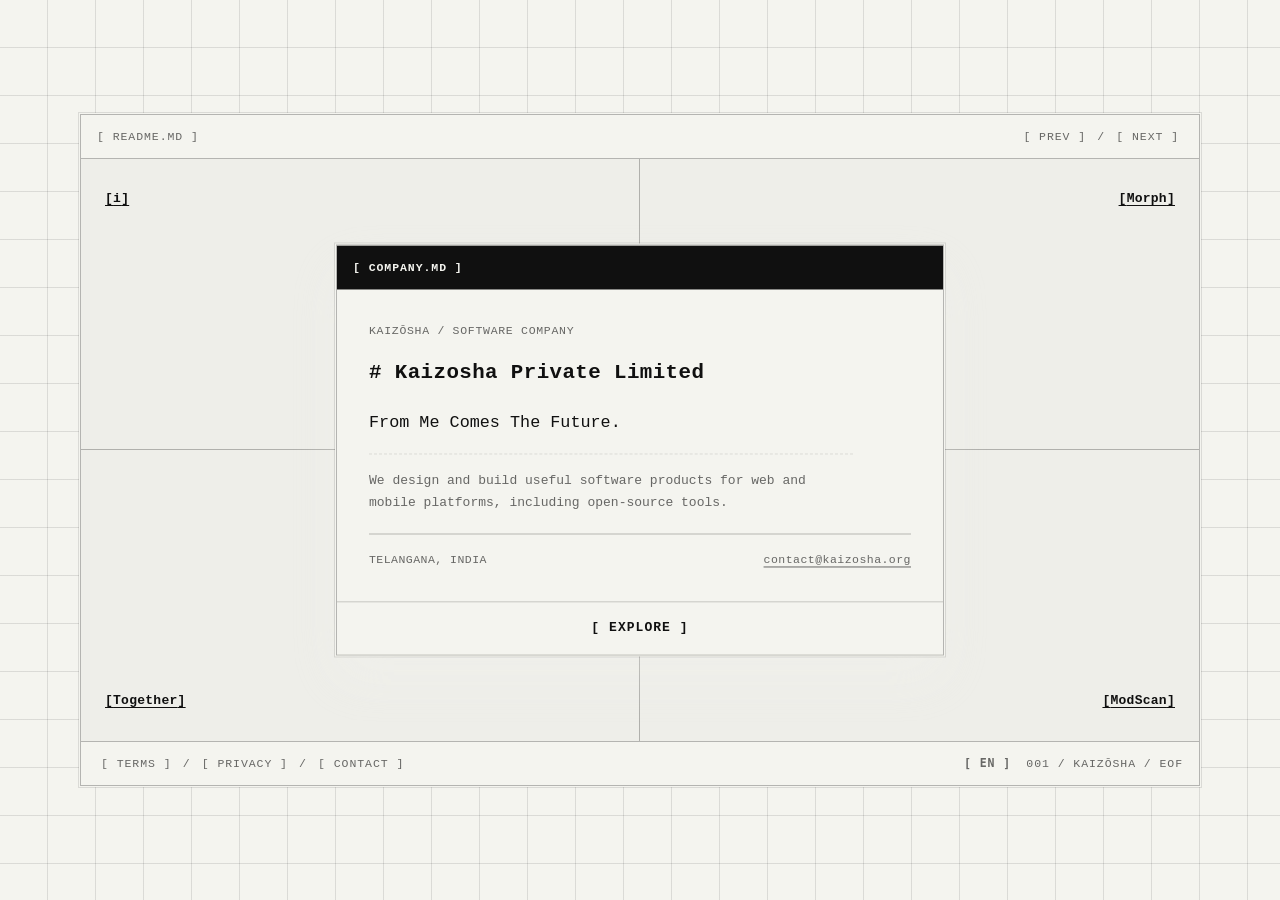
==== index.html @ de1ac14f "Replace language palette with status menu" ====
<!doctype html>
<html lang="en">
  <head>
    <meta charset="utf-8">
    <meta name="viewport" content="width=device-width, initial-scale=1">
    <meta name="color-scheme" content="light dark">
    <meta name="theme-color" content="#101010" media="(prefers-color-scheme: dark)">
    <meta name="theme-color" content="#f4f4ef" media="(prefers-color-scheme: light)">
    <title>Kaizōsha — Software Company</title>
    <meta name="description" content="From Me Comes The Future — Kaizōsha designs and builds useful software products for web and mobile platforms, including open-source tools.">
    <meta name="author" content="Kaizō Konpaku">
    <meta name="creator" content="Kaizō Konpaku">
    <meta name="publisher" content="Kaizōsha">
    <meta name="robots" content="index, follow, max-image-preview:large">
    <meta name="application-name" content="Kaizōsha">
    <link rel="icon" type="image/png" sizes="1024x1024" href="/icon.png?v=20260820-compact-mark">
    <link rel="icon" type="image/svg+xml" sizes="any" href="/icon.svg?v=20260820-live-text-mark">
    <link rel="apple-touch-icon" href="/icon.png?v=20260820-compact-mark">
    <link rel="manifest" href="/site.webmanifest?v=20260820-live-text-icon">
    <link rel="canonical" href="https://kaizosha.org/">
    <meta property="og:title" content="Kaizōsha — Software Company">
    <meta property="og:description" content="From Me Comes The Future — Kaizōsha designs and builds useful software products for web and mobile platforms, including open-source tools.">
    <meta property="og:type" content="website">
    <meta property="og:url" content="https://kaizosha.org/">
    <meta property="og:site_name" content="Kaizōsha">
    <meta property="og:locale" content="en_US">
    <meta property="og:image" content="https://kaizosha.org/assets/media/social/kaizosha-social-card-crafted-2026.png">
    <meta property="og:image:secure_url" content="https://kaizosha.org/assets/media/social/kaizosha-social-card-crafted-2026.png">
    <meta property="og:image:type" content="image/png">
    <meta property="og:image:width" content="1200">
    <meta property="og:image:height" content="630">
    <meta property="og:image:alt" content="Kaizōsha presented inside a framed two-tone markdown canvas">
    <meta name="twitter:card" content="summary_large_image">
    <meta name="twitter:title" content="Kaizōsha — Software Company">
    <meta name="twitter:description" content="From Me Comes The Future — Kaizōsha designs and builds useful software products for web and mobile platforms, including open-source tools.">
    <meta name="twitter:image" content="https://kaizosha.org/assets/media/social/kaizosha-social-card-crafted-2026.png">
    <meta name="twitter:image:alt" content="Kaizōsha presented inside a framed two-tone markdown canvas">
    <meta name="twitter:site" content="@KaizoshaX">
    <link rel="sitemap" type="application/xml" title="Sitemap" href="/sitemap.xml">
    <link rel="author" href="https://kaizosha.org/#creator">
    <link rel="license" href="/terms">
    <script type="application/ld+json">
      {
        "@context": "https://schema.org",
        "@graph": [
          {
            "@type": "Organization",
            "@id": "https://kaizosha.org/#organization",
            "name": "Kaizōsha",
            "legalName": "Kaizosha Private Limited",
            "alternateName": ["改造社", "Kaizosha"],
            "description": "Kaizōsha designs and builds useful software products for web and mobile platforms, including open-source tools.",
            "slogan": "From Me Comes The Future",
            "foundingDate": "2026",
            "url": "https://kaizosha.org/",
            "logo": {
              "@type": "ImageObject",
              "url": "https://kaizosha.org/icon.png",
              "contentUrl": "https://kaizosha.org/icon.png",
              "width": 1024,
              "height": 1024
            },
            "email": "contact@kaizosha.org",
            "address": {
              "@type": "PostalAddress",
              "addressRegion": "Telangana",
              "addressCountry": "IN"
            },
            "contactPoint": [
              {
                "@type": "ContactPoint",
                "contactType": "business",
                "email": "contact@kaizosha.org",
                "availableLanguage": "English"
              },
              {
                "@type": "ContactPoint",
                "contactType": "customer support",
                "email": "support@kaizosha.org",
                "availableLanguage": "English"
              },
              {
                "@type": "ContactPoint",
                "contactType": "privacy",
                "email": "privacy@kaizosha.org",
                "availableLanguage": "English"
              }
            ],
            "sameAs": ["https://github.com/Kaizosha", "https://x.com/KaizoshaX"],
            "founder": { "@id": "https://kaizosha.org/#creator" }
          },
          {
            "@type": "Person",
            "@id": "https://kaizosha.org/#creator",
            "name": "Kaizō Konpaku",
            "alternateName": ["Kon", "Kaizo Konpaku", "KaizoKonpaku"],
            "url": "https://kaizosha.org/#creator",
            "sameAs": ["https://github.com/KaizoKonpaku"],
            "jobTitle": "Software Engineer",
            "worksFor": { "@id": "https://kaizosha.org/#organization" }
          },
          {
            "@type": "WebSite",
            "@id": "https://kaizosha.org/#website",
            "url": "https://kaizosha.org/",
            "name": "Kaizōsha",
            "alternateName": "Kaizosha",
            "publisher": { "@id": "https://kaizosha.org/#organization" },
            "inLanguage": "en"
          },
          {
            "@type": "WebPage",
            "@id": "https://kaizosha.org/#webpage",
            "url": "https://kaizosha.org/",
            "name": "Kaizōsha — Software Company",
            "description": "Kaizōsha designs and builds useful software products for web and mobile platforms, including open-source tools.",
            "dateModified": "2026-08-30",
            "isPartOf": { "@id": "https://kaizosha.org/#website" },
            "about": { "@id": "https://kaizosha.org/#organization" },
            "author": { "@id": "https://kaizosha.org/#creator" },
            "inLanguage": "en"
          }
        ]
      }
    </script>
    <link rel="stylesheet" href="/assets/styles/brand.css?v=20260828-language-catalog-43">
    <link rel="stylesheet" href="/assets/styles/markdown.css?v=20260921-status-language-1">
    <link rel="stylesheet" href="/assets/styles/site-language.css?v=20260921-status-menu-1">
    <script src="/assets/scripts/site-language.js?v=20260921-status-menu-1" defer></script>
    <link rel="stylesheet" href="/assets/styles/story-entry.css?v=20260831-reader-2">
    <script src="/assets/scripts/site-motion.js?v=20260818-dynamic-grid" defer></script>
    <script src="/assets/scripts/brand-language-intro.js?v=20260831-india-japan-25" defer></script>
    <script src="/assets/scripts/home-products.js?v=20260831-story-handoff-2" defer></script>
  </head>
  <body data-page-family="directory" data-page="home">
    <a class="skip-link" href="#main-content">Skip to content</a>
    <main class="home-main" id="main-content" data-file="README.md" tabindex="-1" aria-labelledby="site-title">
      <h1 class="u-screen-reader" id="site-title">Kaizōsha — Software Company</h1>

      <dialog
        id="home-intro"
        class="home-intro"
        data-home-intro
        aria-labelledby="home-intro-title"
        aria-describedby="home-intro-description"
        open
      >
        <div class="home-intro__file" aria-hidden="true">[ COMPANY.md ]</div>
        <div class="home-intro__body">
          <p class="home-intro__brand">Kaizōsha / Software Company</p>
          <h2 id="home-intro-title" data-home-intro-title tabindex="-1">Kaizosha Private Limited</h2>
          <div class="home-intro__description" id="home-intro-description">
            <p class="home-intro__lead">
              From Me Comes The Future.
            </p>
            <p class="home-intro__focus">
              We design and build useful software products for web and mobile
              platforms, including open-source tools.
            </p>
          </div>
          <div class="home-intro__meta">
            <span>Telangana, India</span>
            <a class="home-intro__email" href="mailto:contact@kaizosha.org">contact@kaizosha.org</a>
          </div>
        </div>
        <form method="dialog" class="home-intro__actions">
          <button type="submit" value="explore" data-home-intro-close>[ EXPLORE ]</button>
        </form>
      </dialog>

      <header class="home-toolbar">
        <span aria-hidden="true">[ README.md ]</span>
        <nav class="home-pagination" aria-label="Product arrangements" data-product-controls hidden>
          <button type="button" data-products-previous aria-label="Show previous product arrangement">[ PREV ]</button>
          <span aria-hidden="true">/</span>
          <button type="button" data-products-next aria-label="Show next product arrangement">[ NEXT ]</button>
        </nav>
      </header>

      <header class="home-toolbar story-handoff-chrome">
        <span class="home-toolbar__file">[ i / README.md ]</span>
        <nav class="story-entry-return" aria-label="Story navigation"><a href="https://i.kaizosha.org/characters">[ CAST ]</a><a href="https://kaizosha.org/">[ ← KAIZŌSHA ]</a></nav>
      </header>

      <div
        class="home-products"
        data-products
        role="list"
        aria-label="Products and stories"
      >
        <div class="product-cell" data-product-slot="top-left" role="listitem">
          <div class="product-cell__content">
            <h2 class="product-cell__heading">
              <a class="product-cell__name" href="https://together.kaizosha.org" target="_blank" rel="noopener noreferrer" aria-label="View Together website (opens in a new tab)" aria-controls="product-detail-1" aria-expanded="false">Together</a>
            </h2>
            <div class="product-cell__detail" id="product-detail-1" hidden>
              <p class="product-cell__eyebrow" aria-hidden="true">product / 01</p>
              <p class="product-cell__description">A Kaizōsha software product currently being prepared for public release.</p>
              <p class="product-cell__meta">Software product / In development</p>
              <div class="product-cell__actions">
                <button type="button" data-product-close aria-label="Close Together details">[ CLOSE ]</button>
                <a class="product-cell__explore" href="https://together.kaizosha.org" target="_blank" rel="noopener noreferrer" aria-label="Explore Together website (opens in a new tab)">[ EXPLORE ↗ ]</a>
              </div>
              <p class="product-cell__scroll-cue" data-product-scroll-cue aria-hidden="true" hidden></p>
            </div>
          </div>
        </div>
        <div class="product-cell" data-product-slot="top-right" role="listitem">
          <div class="product-cell__content">
            <h2 class="product-cell__heading">
              <a class="product-cell__name" href="https://sekai.kaizosha.org" target="_blank" rel="noopener noreferrer" aria-label="View Sekai website (opens in a new tab)" aria-controls="product-detail-2" aria-expanded="false">Sekai</a>
            </h2>
            <div class="product-cell__detail" id="product-detail-2" hidden>
              <p class="product-cell__eyebrow" aria-hidden="true">product / 02</p>
              <p class="product-cell__description">An offline-first native globe package for SwiftUI, rendered with Metal and built for every Apple platform.</p>
              <p class="product-cell__meta">SwiftUI package / Swift + Metal</p>
              <div class="product-cell__actions">
                <button type="button" data-product-close aria-label="Close Sekai details">[ CLOSE ]</button>
                <a class="product-cell__explore" href="https://sekai.kaizosha.org" target="_blank" rel="noopener noreferrer" aria-label="Explore Sekai website (opens in a new tab)">[ EXPLORE ↗ ]</a>
              </div>
              <p class="product-cell__scroll-cue" data-product-scroll-cue aria-hidden="true" hidden></p>
            </div>
          </div>
        </div>
        <div class="product-cell" data-product-slot="bottom-left" role="listitem">
          <div class="product-cell__content">
            <h2 class="product-cell__heading">
              <a class="product-cell__name" href="https://hush.kaizosha.org" target="_blank" rel="noopener noreferrer" aria-label="View Hush website (opens in a new tab)" aria-controls="product-detail-3" aria-expanded="false">Hush</a>
            </h2>
            <div class="product-cell__detail" id="product-detail-3" hidden>
              <p class="product-cell__eyebrow" aria-hidden="true">product / 03</p>
              <p class="product-cell__description">A native macOS assistant for live audio, text, screen capture, and the context you choose to keep.</p>
              <p class="product-cell__meta">macOS application / Swift + SwiftUI / In active development</p>
              <div class="product-cell__actions">
                <button type="button" data-product-close aria-label="Close Hush details">[ CLOSE ]</button>
                <a class="product-cell__explore" href="https://hush.kaizosha.org" target="_blank" rel="noopener noreferrer" aria-label="Explore Hush website (opens in a new tab)">[ EXPLORE ↗ ]</a>
              </div>
              <p class="product-cell__scroll-cue" data-product-scroll-cue aria-hidden="true" hidden></p>
            </div>
          </div>
        </div>
        <div class="product-cell" data-product-slot="bottom-right" data-product-kind="story" data-product-sequence="06" data-product-featured role="listitem">
          <div class="product-cell__content">
            <h2 class="product-cell__heading">
              <a class="product-cell__name" href="https://i.kaizosha.org" target="_blank" rel="noopener noreferrer" aria-label="View i story website (opens in a new tab)" aria-controls="product-detail-4" aria-expanded="false">i</a>
            </h2>
            <div class="product-cell__detail" id="product-detail-4" hidden>
              <p class="product-cell__eyebrow" aria-hidden="true">story / 06</p>
              <p class="product-cell__description">A life before language. A scroll-driven 3D manhwa by Kaizō Konpaku: one enclosed world, a girl growing up, and her father's silence.</p>
              <p class="product-cell__meta">Story / Interactive art / In development</p>
              <div class="product-cell__actions">
                <button type="button" data-product-close aria-label="Close i details">[ CLOSE ]</button>
                <a class="product-cell__explore" href="https://i.kaizosha.org" target="_blank" rel="noopener noreferrer" aria-label="Explore i story website (opens in a new tab)">[ EXPLORE ↗ ]</a>
              </div>
              <p class="product-cell__scroll-cue" data-product-scroll-cue aria-hidden="true" hidden></p>
            </div>
          </div>
        </div>
      </div>
      <template data-product-catalog>
        <span
          data-product-catalog-item
          data-product-name="Morph"
          data-product-sequence="05"
          data-product-url="https://morph.kaizosha.org"
          data-product-description="An iPhone- and iPad-first Safari extension for previewable, reversible edits to the webpage you have open."
          data-product-meta="Safari extension / Swift + SwiftUI / In development"
        ></span>
        <span
          data-product-catalog-item
          data-product-name="ModScan"
          data-product-sequence="04"
          data-product-url="https://modscan.kaizosha.org"
          data-product-description="A keyboard-first terminal interface for finding node_modules, comparing their size and age, and reclaiming disk space."
          data-product-meta="Node.js CLI / JavaScript + Blessed / Available"
        ></span>
      </template>
      <p class="u-screen-reader" role="status" aria-live="polite" aria-atomic="true" data-products-status></p>

      <button
        class="home-logo"
        type="button"
        data-home-intro-open
        aria-label="Open company information"
        aria-controls="home-intro"
        aria-expanded="true"
        aria-haspopup="dialog"
      >
        <span class="brand-lockup" aria-hidden="true">
          <span class="brand-lockup__mark">
            <span class="brand-lockup__unit"><span class="brand-lockup__bar"></span><span class="brand-lockup__glyph">改</span></span>
            <span class="brand-lockup__unit"><span class="brand-lockup__bar"></span><span class="brand-lockup__glyph">造</span></span>
            <span class="brand-lockup__unit"><span class="brand-lockup__bar"></span><span class="brand-lockup__glyph">社</span></span>
          </span>
        </span>
      </button>

      <footer class="home-statusbar">
        <nav class="home-legal" aria-label="Company pages">
          <a href="/terms" aria-label="Terms">
            <span class="home-legal__full">[ TERMS ]</span>
            <span class="home-legal__compact" aria-hidden="true">[ T ]</span>
          </a>
          <span aria-hidden="true">/</span>
          <a href="/privacy" aria-label="Privacy">
            <span class="home-legal__full">[ PRIVACY ]</span>
            <span class="home-legal__compact" aria-hidden="true">[ P ]</span>
          </a>
          <span aria-hidden="true">/</span>
          <a href="/contact" aria-label="Contact">
            <span class="home-legal__full">[ CONTACT ]</span>
            <span class="home-legal__compact" aria-hidden="true">[ C ]</span>
          </a>
        </nav>
        <span class="home-statusbar__end">
          <span data-language-slot></span>
          <span aria-hidden="true">001 / KAIZŌSHA / EOF</span>
        </span>
      </footer>
      <footer class="home-statusbar story-handoff-chrome">
        <nav class="home-legal" aria-label="Story information"><a href="https://i.kaizosha.org/rights" aria-label="Rights and credits">[ R ]</a><span aria-hidden="true">/</span><a href="https://i.kaizosha.org/privacy" aria-label="Privacy">[ P ]</a><span aria-hidden="true">/</span><a href="https://kaizosha.org/contact" aria-label="Contact">[ C ]</a></nav>
        <span class="home-statusbar__product">006 / i / STORY</span>
      </footer>
    </main>
  </body>
</html>
---- assets/styles/brand.css ----
.brand-lockup {
  display: inline-flex;
  color: currentColor;
  text-decoration: none;
}

.brand-lockup__mark {
  display: flex;
  align-items: flex-start;
  gap: 15px;
  color: currentColor;
}

.brand-lockup__unit {
  display: flex;
  width: 30px;
  flex-direction: column;
  align-items: center;
}

.brand-lockup__bar {
  width: 30px;
  height: 90px;
  background: currentColor;
}

.brand-lockup__glyph {
  margin-top: 5px;
  min-height: 24px;
  color: currentColor;
  font-size: 24px;
  font-weight: 600;
  line-height: 1;
  text-align: center;
  unicode-bidi: isolate;
  white-space: nowrap;
}

.brand-lockup__glyph[data-brand-token-width="wide"] {
  font-size: 17px;
  letter-spacing: -0.04em;
}

.brand-lockup__glyph[data-brand-token-width="extra-wide"] {
  font-size: 14px;
  letter-spacing: -0.06em;
}

.brand-lockup__glyph[data-brand-token-width="ultra-wide"] {
  font-size: 10px;
  letter-spacing: -0.08em;
}

@media (max-width: 640px) {
  .brand-lockup__mark {
    gap: 10px;
  }

  .brand-lockup__bar {
    width: 20px;
    height: 60px;
  }

  .brand-lockup__unit {
    width: 20px;
  }

  .brand-lockup__glyph {
    margin-top: 4px;
    min-height: 16px;
    font-size: 16px;
  }

  .brand-lockup__glyph[data-brand-token-width="wide"] {
    font-size: 11px;
  }

  .brand-lockup__glyph[data-brand-token-width="extra-wide"] {
    font-size: 9px;
  }

  .brand-lockup__glyph[data-brand-token-width="ultra-wide"] {
    font-size: 6.5px;
  }
}
---- assets/styles/markdown.css ----
@property --grid-auto-x {
  syntax: "<length>";
  inherits: true;
  initial-value: 0px;
}

@property --grid-auto-y {
  syntax: "<length>";
  inherits: true;
  initial-value: 0px;
}

:root {
  color-scheme: light dark;
  --surface-rgb: 16, 16, 16;
  --ink-rgb: 244, 244, 239;
  --surface: rgb(var(--surface-rgb));
  --ink: rgb(var(--ink-rgb));
  --ink-muted: rgba(var(--ink-rgb), 0.62);
  --line: rgba(var(--ink-rgb), 0.28);
  --line-soft: rgba(var(--ink-rgb), 0.11);
  --panel: rgba(var(--ink-rgb), 0.025);
  --grid-auto-x: 0px;
  --grid-auto-y: 0px;
  --grid-shift-x: 0px;
  --grid-shift-y: 0px;
  --measure: 96ch;
  --shell: 76rem;
  --edge: clamp(0.75rem, 2vw, 1.5rem);
  --directory-edge: var(--edge);
  --pad: clamp(1rem, 2.5vw, 1.5rem);
  --speed: 180ms;
  --home-bar-height: 2.75rem;
  --product-motion: 560ms cubic-bezier(0.16, 1, 0.3, 1);
  --document-file-bar-height: 2.75rem;
  --document-file-bar-offset: 0px;
  --document-nav-height: 3rem;
  --section-bar-height: 3.25rem;
  --document-sticky-top: 0px;
  font-synthesis: none;
}

@media (prefers-color-scheme: light) {
  :root {
    --surface-rgb: 244, 244, 239;
    --ink-rgb: 16, 16, 16;
  }
}

* {
  box-sizing: border-box;
}

html {
  background: var(--surface);
  scroll-behavior: smooth;
  scrollbar-color: var(--line) var(--surface);
  -webkit-text-size-adjust: 100%;
  text-size-adjust: 100%;
}

body {
  min-height: 100vh;
  margin: 0;
  overflow-x: hidden;
  background-color: var(--surface);
  background-image:
    linear-gradient(var(--line-soft) 1px, transparent 1px),
    linear-gradient(90deg, var(--line-soft) 1px, transparent 1px);
  background-position:
    calc(-1px + var(--grid-auto-x) + var(--grid-shift-x))
    calc(-1px + var(--grid-auto-y) + var(--grid-shift-y));
  background-size: 48px 48px;
  animation: grid-drift 18s cubic-bezier(0.45, 0, 0.55, 1) infinite;
  color: var(--ink);
  font-family: ui-monospace, SFMono-Regular, Menlo, Monaco, Consolas,
    "Liberation Mono", "Courier New", monospace;
  font-size: 13px;
  font-weight: 400;
  line-height: 1.65;
  -webkit-font-smoothing: antialiased;
  text-rendering: optimizeLegibility;
}

a {
  color: inherit;
}

::selection {
  background: var(--ink);
  color: var(--surface);
}

.u-screen-reader {
  position: absolute;
  width: 1px;
  height: 1px;
  padding: 0;
  margin: -1px;
  overflow: hidden;
  clip: rect(0 0 0 0);
  clip-path: inset(50%);
  white-space: nowrap;
  border: 0;
}

.skip-link {
  position: fixed;
  z-index: 20;
  top: 0.75rem;
  left: 0.75rem;
  padding: 0.55rem 0.75rem;
  border: 1px solid var(--surface);
  outline: 1px solid var(--ink);
  background: var(--ink);
  color: var(--surface);
  text-decoration: none;
  transform: translateY(-220%);
  transition: transform var(--speed) ease;
}

.skip-link:focus {
  transform: translateY(0);
}

:where(a, button):focus-visible {
  outline: 2px solid currentColor;
  outline-offset: 0.25rem;
}

/* Homepage: a centered mark over four expandable product cells. */
body[data-page-family="directory"] {
  display: grid;
  min-height: 100vh;
  min-height: 100svh;
  padding: var(--directory-edge);
  place-items: center;
  overflow: hidden;
}

.product-page-booting body[data-page-family="directory"] {
  visibility: hidden;
}

.home-main {
  --home-frame-width: min(94vw, 70rem);
  --home-frame-height: min(76svh, 42rem);
  position: relative;
  display: grid;
  width: var(--handoff-frame-width, var(--home-frame-width));
  height: var(--handoff-frame-height, var(--home-frame-height));
  min-height: min(24rem, calc(100vh - 3rem));
  min-height: min(24rem, calc(100svh - 3rem));
  border: 1px solid var(--line);
  background-color: var(--surface);
  box-shadow:
    0 0 0 1px var(--surface),
    0 0 0 2px var(--line-soft);
  isolation: isolate;
  place-items: center;
  animation: frame-in 420ms cubic-bezier(0.22, 1, 0.36, 1) both;
}

.home-main.is-handoff-preview {
  will-change: width, height;
}

.home-main.is-handoff-preview.is-wheel-handoff {
  transition:
    width 90ms linear,
    height 90ms linear;
}

.home-main.is-handoff-resetting {
  transition:
    width 180ms cubic-bezier(0.22, 1, 0.36, 1),
    height 180ms cubic-bezier(0.22, 1, 0.36, 1);
}

.home-main.is-navigating-product {
  pointer-events: none;
  animation: none;
}

.home-intro {
  position: absolute;
  z-index: 4;
  top: 50%;
  left: 50%;
  width: min(calc(100% - 3rem), 38rem);
  max-width: none;
  max-height: calc(100% - 7rem);
  padding: 0;
  margin: 0;
  overflow: auto;
  border: 1px solid var(--line);
  background: var(--surface);
  box-shadow:
    0 0 0 1px var(--surface),
    0 0 0 2px var(--line-soft),
    0 1.5rem 3rem rgba(var(--surface-rgb), 0.28);
  color: var(--ink);
  transform: translate(-50%, -50%);
  animation: intro-in 420ms 100ms cubic-bezier(0.22, 1, 0.36, 1) both;
}

.home-intro::backdrop {
  background: transparent;
}

.home-intro:not([open]) {
  display: none;
}

.home-intro.is-closing {
  pointer-events: none;
  animation: intro-out var(--speed) ease both;
}

.home-intro__file {
  display: flex;
  min-height: 2.75rem;
  align-items: center;
  padding: 0 1rem;
  background: var(--ink);
  color: var(--surface);
  font-size: 0.72rem;
  font-weight: 700;
  letter-spacing: 0.08em;
  text-transform: uppercase;
}

.home-intro__body {
  padding: clamp(1.25rem, 3vw, 2rem);
}

.home-intro__brand {
  margin: 0 0 1rem;
  color: var(--ink-muted);
  font-size: 0.72rem;
  letter-spacing: 0.06em;
  text-transform: uppercase;
}

.home-intro h2 {
  margin: 0;
  font: inherit;
  font-size: clamp(1rem, 2vw, 1.3rem);
  font-weight: 700;
  letter-spacing: 0.02em;
}

.home-intro h2::before {
  content: "# ";
}

.home-intro [data-home-intro-title]:focus {
  outline: none;
}

.home-intro__description {
  max-width: 62ch;
  margin-top: 1.25rem;
}

.home-intro__lead {
  margin: 0;
  font-size: clamp(0.9rem, 1.5vw, 1.05rem);
  line-height: 1.6;
}

.home-intro__focus {
  margin: 1rem 0 0;
  padding-top: 1rem;
  border-top: 1px dashed var(--line-soft);
  color: var(--ink-muted);
}

.home-intro__meta {
  display: grid;
  align-items: center;
  padding-top: 1rem;
  margin-top: 1.25rem;
  border-top: 1px solid var(--line);
  color: var(--ink-muted);
  font-size: 0.72rem;
  gap: 0.75rem;
  grid-template-columns: minmax(0, 1fr) auto;
  letter-spacing: 0.04em;
  text-transform: uppercase;
}

.home-intro__email {
  display: block;
  color: var(--ink-muted);
  overflow-wrap: anywhere;
  text-transform: none;
  text-underline-offset: 0.2rem;
}

.home-intro__actions {
  display: grid;
  border-top: 1px solid var(--line);
}

.home-intro__actions button {
  min-height: 3.25rem;
  padding: 0.75rem 1rem;
  border: 0;
  background: var(--surface);
  color: var(--ink);
  cursor: pointer;
  font: inherit;
  font-weight: 700;
  letter-spacing: 0.08em;
  text-transform: uppercase;
  transition:
    background-color var(--speed) ease,
    color var(--speed) ease;
}

.home-intro__actions button:focus-visible {
  outline: 2px solid currentColor;
  outline-offset: -0.35rem;
}

.home-intro__actions button:active {
  background: var(--ink);
  color: var(--surface);
  outline-color: var(--ink);
}

.home-toolbar,
.home-statusbar {
  position: absolute;
  z-index: 2;
  right: 0;
  left: 0;
  display: flex;
  height: var(--home-bar-height);
  align-items: center;
  padding: 0 1rem;
  background: var(--surface);
  color: var(--ink-muted);
  font-size: 0.72rem;
  letter-spacing: 0.08em;
  text-transform: uppercase;
}

.home-toolbar {
  top: 0;
  justify-content: space-between;
  border-bottom: 1px solid var(--line);
}

.home-statusbar {
  bottom: 0;
  justify-content: space-between;
  border-top: 1px solid var(--line);
}

.home-toolbar__file,
.home-statusbar__product {
  display: block;
  min-width: 0;
  overflow: hidden;
  text-overflow: ellipsis;
  white-space: nowrap;
}

.home-statusbar__end {
  display: inline-flex;
  min-width: 0;
  align-items: center;
  gap: 0.6rem;
  white-space: nowrap;
}

.home-pagination,
.home-legal {
  display: flex;
  flex: 0 0 auto;
  align-items: center;
  gap: 0.45rem;
  white-space: nowrap;
}

.home-legal__compact {
  display: none;
}

.home-pagination[hidden] {
  display: none;
}

.home-pagination button,
.home-statusbar a {
  display: inline-flex;
  min-height: 2rem;
  align-items: center;
  justify-content: center;
  margin: 0;
  padding: 0.2rem 0.25rem;
  border: 0;
  background: transparent;
  color: inherit;
  font: inherit;
  letter-spacing: inherit;
  text-decoration: none;
  text-transform: inherit;
  transition:
    background-color var(--speed) ease,
    color var(--speed) ease;
}

.home-pagination button {
  cursor: pointer;
}

.home-pagination button:hover,
.home-pagination button:focus-visible,
.home-pagination button:active,
.home-statusbar a:hover,
.home-statusbar a:focus-visible,
.home-statusbar a:active {
  background: var(--ink);
  color: var(--surface);
  outline-color: var(--ink);
}

.home-products {
  position: absolute;
  z-index: 0;
  inset: var(--home-bar-height) 0;
  display: grid;
  grid-template-columns: 50% 50%;
  grid-template-rows: 50% 50%;
  overflow: hidden;
  will-change: grid-template-columns, grid-template-rows;
  transition:
    grid-template-columns var(--product-motion),
    grid-template-rows var(--product-motion);
}

.home-main[data-active-slot="top-left"] .home-products,
.home-main[data-active-slot="bottom-left"] .home-products {
  grid-template-columns: 100% 0%;
}

.home-main[data-active-slot="top-right"] .home-products,
.home-main[data-active-slot="bottom-right"] .home-products {
  grid-template-columns: 0% 100%;
}

.home-main[data-active-slot="top-left"] .home-products,
.home-main[data-active-slot="top-right"] .home-products {
  grid-template-rows: 100% 0%;
}

.home-main[data-active-slot="bottom-left"] .home-products,
.home-main[data-active-slot="bottom-right"] .home-products {
  grid-template-rows: 0% 100%;
}

.product-cell {
  position: relative;
  min-width: 0;
  min-height: 0;
  overflow: hidden;
  background: var(--panel);
  color: var(--ink-muted);
  transition:
    border-color 240ms ease,
    background-color var(--product-motion),
    color var(--product-motion);
}

.product-cell[data-product-slot="top-left"] {
  grid-column: 1;
  grid-row: 1;
  border-right: 1px solid var(--line);
  border-bottom: 1px solid var(--line);
}

.product-cell[data-product-slot="top-right"] {
  grid-column: 2;
  grid-row: 1;
  border-bottom: 1px solid var(--line);
}

.product-cell[data-product-slot="bottom-left"] {
  grid-column: 1;
  grid-row: 2;
  border-right: 1px solid var(--line);
}

.product-cell[data-product-slot="bottom-right"] {
  grid-column: 2;
  grid-row: 2;
}

.product-cell__content {
  position: absolute;
  inset: 0;
  display: flex;
  min-width: 0;
  min-height: 0;
  flex-direction: column;
  align-items: flex-start;
  justify-content: flex-start;
  padding: clamp(1rem, 2.5vw, 1.5rem);
  transition: opacity 180ms ease;
}

.product-cell[data-product-slot="top-right"] .product-cell__content,
.product-cell[data-product-slot="bottom-right"] .product-cell__content {
  align-items: flex-end;
  text-align: right;
}

.product-cell[data-product-slot="bottom-left"] .product-cell__content,
.product-cell[data-product-slot="bottom-right"] .product-cell__content {
  justify-content: flex-end;
}

.product-cell__heading {
  max-width: calc(50% - 1rem);
  margin: 0;
  font: inherit;
}

.product-cell__name {
  display: inline-flex;
  min-height: 2rem;
  align-items: center;
  overflow-wrap: anywhere;
  color: var(--ink);
  font-weight: 600;
  letter-spacing: 0.02em;
  text-decoration-thickness: 1px;
  text-underline-offset: 0.25em;
  transition:
    background-color var(--speed) ease,
    color var(--speed) ease;
}

.product-cell__name::before {
  content: "[ ";
}

.product-cell__name::after {
  content: " ]";
}

.product-cell__name:hover,
.product-cell__name:focus-visible,
.product-cell__name:active {
  background: var(--ink);
  color: var(--surface);
  outline-color: var(--ink);
  text-decoration: none;
}

.product-cell__detail {
  width: min(72%, 52rem);
  max-width: none;
  margin-top: 1rem;
  opacity: 0;
  text-align: left;
  transform: translateY(0.75rem);
  transition:
    opacity 280ms 160ms ease,
    transform var(--product-motion);
}

.product-cell__detail[hidden] {
  display: none;
}

.product-cell__eyebrow,
.product-cell__description,
.product-cell__meta {
  margin: 0;
}

.product-cell__eyebrow {
  padding-bottom: 0.75rem;
  color: var(--ink-muted);
  font-size: 0.68rem;
  letter-spacing: 0.08em;
  text-transform: uppercase;
}

.product-cell__description {
  padding-block: 1rem;
  border-block: 1px solid var(--line);
  color: var(--ink);
  font-size: clamp(0.9rem, 1.25vw, 1.05rem);
  line-height: 1.7;
}

.product-cell__meta {
  padding-top: 0.75rem;
  color: var(--ink-muted);
  font-size: 0.68rem;
  letter-spacing: 0.04em;
}

.product-cell__meta::before {
  content: "<!-- ";
}

.product-cell__meta::after {
  content: " -->";
}

.product-cell__actions {
  display: flex;
  flex-wrap: wrap;
  margin-top: 1.25rem;
  gap: 0.5rem;
}

.product-cell__actions button,
.product-cell__actions a {
  display: inline-flex;
  min-height: 2.75rem;
  align-items: center;
  justify-content: center;
  padding: 0.55rem 0.8rem;
  border: 1px solid var(--line);
  background: var(--surface);
  color: var(--ink);
  cursor: pointer;
  font: inherit;
  font-size: 0.72rem;
  font-weight: 700;
  letter-spacing: 0.06em;
  text-decoration: none;
  text-transform: uppercase;
  transition:
    background-color var(--speed) ease,
    color var(--speed) ease;
}

.product-cell__actions .product-cell__explore {
  background: var(--ink);
  color: var(--surface);
}

.product-cell__actions button:hover,
.product-cell__actions button:focus-visible,
.product-cell__actions button:active {
  background: var(--ink);
  color: var(--surface);
  outline-color: var(--ink);
}

.product-cell__actions .product-cell__explore:hover,
.product-cell__actions .product-cell__explore:focus-visible,
.product-cell__actions .product-cell__explore:active {
  background: var(--surface);
  color: var(--ink);
  outline-color: var(--ink);
}

.product-cell__scroll-cue {
  --scroll-handoff-progress: 0;
  position: relative;
  margin: 0.85rem 0 0;
  padding: 0.7rem 0 0.45rem;
  border-top: 1px dashed var(--line-soft);
  color: var(--ink-muted);
  font-size: 0.68rem;
  letter-spacing: 0.06em;
  text-transform: uppercase;
}

.product-cell__scroll-cue::after {
  position: absolute;
  right: 0;
  bottom: 0;
  left: 0;
  height: 1px;
  background: var(--ink);
  content: "";
  transform: scaleX(var(--scroll-handoff-progress));
  transform-origin: left;
  transition: transform 80ms linear;
}

.product-cell__scroll-cue[hidden] {
  display: none;
}

.home-products.has-active .product-cell:not(.is-active) {
  pointer-events: none;
}

.home-products.has-active .product-cell:not(.is-active) .product-cell__content {
  opacity: 0;
}

.product-cell.is-active {
  border-color: transparent;
  background: var(--panel);
  color: var(--ink-muted);
}

.product-cell.is-active .product-cell__content {
  z-index: 1;
  align-items: center;
  justify-content: center;
  overflow-x: hidden;
  overflow-y: auto;
  padding: clamp(2rem, 6vw, 5.5rem);
  -ms-overflow-style: none;
  overscroll-behavior-y: contain;
  scrollbar-width: none;
  text-align: left;
}

.product-cell.is-active .product-cell__content::-webkit-scrollbar {
  display: none;
  width: 0;
  height: 0;
}

.product-cell.is-active .product-cell__heading {
  width: min(72%, 52rem);
  max-width: none;
  text-align: left;
  animation: product-detail-in 420ms 140ms cubic-bezier(0.16, 1, 0.3, 1) both;
}

.product-cell.is-active .product-cell__name {
  max-width: 100%;
  padding: 0.12em 0.28em;
  background: var(--ink);
  color: var(--surface);
  font-size: clamp(1.5rem, 4.5vw, 3.6rem);
  line-height: 1.05;
  letter-spacing: -0.045em;
  text-decoration: none;
}

.product-cell.is-active .product-cell__name:hover,
.product-cell.is-active .product-cell__name:focus-visible,
.product-cell.is-active .product-cell__name:active {
  background: var(--surface);
  box-shadow: inset 0 0 0 1px var(--ink);
  color: var(--ink);
  outline-color: var(--ink);
}

.product-cell.is-active .product-cell__name::before {
  content: "# ";
}

.product-cell.is-active .product-cell__name::after {
  content: "";
}

.product-cell.is-active .product-cell__detail {
  opacity: 1;
  transform: translateY(0);
}

.home-main[data-active-slot="top-left"]
  .product-cell.is-active
  .product-cell__content,
.home-main[data-active-slot="bottom-left"]
  .product-cell.is-active
  .product-cell__content {
  align-items: flex-start;
}

.home-main[data-active-slot="top-right"]
  .product-cell.is-active
  .product-cell__content,
.home-main[data-active-slot="bottom-right"]
  .product-cell.is-active
  .product-cell__content {
  align-items: flex-end;
}

.home-main[data-active-slot="top-right"]
  .product-cell.is-active
  :is(
    .product-cell__heading,
    .product-cell__eyebrow,
    .product-cell__meta,
    .product-cell__scroll-cue
  ),
.home-main[data-active-slot="bottom-right"]
  .product-cell.is-active
  :is(
    .product-cell__heading,
    .product-cell__eyebrow,
    .product-cell__meta,
    .product-cell__scroll-cue
  ) {
  text-align: right;
}

.home-main[data-active-slot="top-right"]
  .product-cell.is-active
  .product-cell__actions,
.home-main[data-active-slot="bottom-right"]
  .product-cell.is-active
  .product-cell__actions {
  justify-content: flex-end;
}

.home-products.is-updating .product-cell__name {
  animation: product-in 260ms cubic-bezier(0.22, 1, 0.36, 1) both;
}

.home-logo {
  appearance: none;
  position: absolute;
  z-index: 1;
  top: 50%;
  left: 50%;
  display: grid;
  width: clamp(15rem, 30vw, 21rem);
  height: clamp(14rem, 36vh, 19rem);
  min-height: 0;
  padding: 0;
  border: 1px solid var(--line);
  background: var(--surface);
  color: var(--ink);
  cursor: pointer;
  font: inherit;
  place-items: center;
  transition:
    top var(--product-motion),
    left var(--product-motion),
    width var(--product-motion),
    height var(--product-motion),
    background-color var(--speed) ease,
    color var(--speed) ease,
    transform var(--product-motion);
  transform: translate(-50%, -50%);
  animation: mark-in 520ms 80ms cubic-bezier(0.22, 1, 0.36, 1) both;
}

.home-main[data-active-product] .home-logo {
  z-index: 2;
  width: clamp(7.5rem, 12vw, 9.5rem);
  height: clamp(7rem, 18vh, 8.5rem);
}

.home-logo.is-ready {
  animation: none;
}

.home-logo .brand-lockup {
  transition: transform var(--product-motion);
}

.home-main[data-active-product] .home-logo .brand-lockup {
  transform: scale(0.58);
}

.home-main[data-active-slot="top-left"] .home-logo {
  top: calc(100% - var(--home-bar-height) - clamp(0.75rem, 2vw, 1.25rem));
  left: calc(100% - clamp(0.75rem, 2vw, 1.25rem));
  transform: translate(-100%, -100%);
}

.home-main[data-active-slot="top-right"] .home-logo {
  top: calc(100% - var(--home-bar-height) - clamp(0.75rem, 2vw, 1.25rem));
  left: clamp(0.75rem, 2vw, 1.25rem);
  transform: translate(0, -100%);
}

.home-main[data-active-slot="bottom-left"] .home-logo {
  top: calc(var(--home-bar-height) + clamp(0.75rem, 2vw, 1.25rem));
  left: calc(100% - clamp(0.75rem, 2vw, 1.25rem));
  transform: translate(-100%, 0);
}

.home-main[data-active-slot="bottom-right"] .home-logo {
  top: calc(var(--home-bar-height) + clamp(0.75rem, 2vw, 1.25rem));
  left: clamp(0.75rem, 2vw, 1.25rem);
  transform: translate(0, 0);
}

.home-logo:focus-visible {
  outline: 2px solid currentColor;
  outline-offset: 0.35rem;
}

.home-logo:active {
  background: var(--ink);
  color: var(--surface);
}

.home-logo::before,
.home-logo::after {
  position: absolute;
  color: var(--ink-muted);
  font-size: 0.65rem;
  line-height: 1;
  letter-spacing: 0.08em;
  text-transform: uppercase;
  transition: color var(--speed) ease;
}

.home-logo::before {
  content: "```mark";
  top: 0.75rem;
  left: 0.85rem;
}

.home-logo::after {
  content: "```";
  right: 0.85rem;
  bottom: 0.75rem;
}

.home-logo:active::before,
.home-logo:active::after {
  color: rgba(var(--surface-rgb), 0.62);
}

/* Content pages: one outer frame with full-width section bands. */
body[data-page-family="document"] {
  padding-block: var(--edge);
  padding-inline: var(--edge);
}

.main {
  width: min(100%, var(--shell));
  margin-inline: auto;
  border: 1px solid var(--line);
  background-color: var(--surface);
  box-shadow:
    0 0 0 1px var(--surface),
    0 0 0 2px var(--line-soft);
  counter-reset: document-section;
}

.main::before {
  content: "[ " attr(data-file) " ]";
  display: flex;
  min-height: var(--document-file-bar-height);
  align-items: center;
  padding: 0 1rem;
  background: var(--ink);
  color: var(--surface);
  font-size: 0.72rem;
  font-weight: 700;
  letter-spacing: 0.08em;
  text-transform: uppercase;
}

.document-nav {
  position: sticky;
  z-index: 12;
  top: calc(var(--document-sticky-top) + var(--document-file-bar-offset));
  display: grid;
  height: var(--document-nav-height);
  align-items: center;
  padding: 0.65rem 1rem;
  border-bottom: 1px solid var(--line);
  background: rgba(var(--surface-rgb), 0.94);
  gap: 1rem;
  grid-template-columns: minmax(0, 1fr) auto;
  transition:
    background-color var(--speed) ease,
    box-shadow var(--speed) ease;
}

body.document-is-scrolled .document-nav {
  box-shadow: 0 0.75rem 1rem rgba(var(--surface-rgb), 0.88);
}

.document-back {
  width: fit-content;
  font-weight: 600;
  white-space: nowrap;
}

.main .document-back::before {
  content: "[ ";
}

.main .document-back::after {
  content: " ]";
  opacity: 1;
}

.document-nav span {
  min-width: 0;
  overflow: hidden;
  color: var(--ink-muted);
  text-align: right;
  text-overflow: ellipsis;
  white-space: nowrap;
}

.section {
  min-width: 0;
  margin: 0;
  border-bottom: 1px solid var(--line);
  background: var(--surface);
  counter-increment: document-section;
  scroll-margin-top: calc(
    var(--document-sticky-top) + var(--document-file-bar-offset) +
      var(--document-nav-height) + var(--section-bar-height)
  );
}

.section-head {
  position: sticky;
  z-index: 10;
  top: calc(
    var(--document-sticky-top) + var(--document-file-bar-offset) +
      var(--document-nav-height)
  );
  display: grid;
  min-height: var(--section-bar-height);
  align-items: center;
  margin: 0;
  padding: 0.75rem var(--pad);
  border-bottom: 1px solid var(--line);
  background: var(--panel);
  grid-template-columns: minmax(0, 1fr) auto;
  transition:
    background-color var(--speed) ease,
    box-shadow var(--speed) ease,
    color var(--speed) ease;
}

.section-head::after {
  content: counter(document-section, decimal-leading-zero);
  min-width: 3ch;
  padding-left: 1rem;
  color: var(--ink-muted);
  text-align: right;
}

body.document-is-scrolled .section.is-current > .section-head {
  background: var(--ink);
  box-shadow: 0 0.55rem 0.85rem rgba(var(--surface-rgb), 0.72);
  color: var(--surface);
}

body.document-is-scrolled .section.is-current > .section-head::after {
  color: rgba(var(--surface-rgb), 0.62);
}

.section-title {
  min-width: 0;
  margin: 0;
  font: inherit;
  font-weight: 600;
  letter-spacing: 0.02em;
}

h1.section-title::before {
  content: "# ";
}

h2.section-title::before {
  content: "## ";
}

.body-lines {
  display: grid;
  width: min(100%, var(--measure));
  gap: 0.8rem;
  margin-inline: auto;
  padding: var(--pad);
}

.body-lines > * {
  min-width: 0;
  margin: 0;
}

.body-lines p {
  margin: 0;
}

.body-lines > p + p {
  padding-top: 0.8rem;
  border-top: 1px dashed var(--line-soft);
}

.entry-sub,
.document-meta {
  color: var(--ink-muted);
}

.document-meta::before {
  content: "<!-- ";
}

.document-meta::after {
  content: " -->";
}

.entry-head,
.entry-sub {
  display: grid;
  align-items: baseline;
  gap: 0 1ch;
  padding: 0.7rem 0.8rem;
  border: 1px solid var(--line);
  grid-template-columns: auto minmax(0, 1fr) auto;
}

.entry-head {
  background: var(--panel);
}

.entry-head::before {
  content: "-";
}

.entry-sub {
  margin-top: -0.8rem;
  border-top: 0;
  font-style: normal;
}

.entry-sub::before {
  content: ">";
}

.entry-head span:last-child,
.entry-sub span:last-child {
  color: var(--ink-muted);
  text-align: right;
}

.entry-head span:last-child::before,
.entry-sub span:last-child::before {
  content: "— ";
}

.main a,
.error-main a {
  margin-inline: -0.18ch;
  padding-inline: 0.18ch;
  overflow-wrap: anywhere;
  text-decoration: none;
  transition:
    background-color var(--speed) ease,
    color var(--speed) ease,
    opacity var(--speed) ease;
}

.main a::before,
.error-main a::before {
  content: "[";
}

.main a::after,
.error-main a::after {
  content: "](" attr(href) ")";
  opacity: 0.62;
}

.main a:hover,
.main a:focus-visible,
.main a:active,
.error-main a:hover,
.error-main a:focus-visible,
.error-main a:active {
  background: var(--ink);
  color: var(--surface);
  outline-color: var(--ink);
  text-decoration: none;
}

.document-footer {
  display: grid;
  margin: 0;
  border-top: 1px solid var(--line);
  background: var(--surface);
  grid-template-columns: repeat(4, minmax(0, 1fr));
}

.document-footer::before {
  content: "[ related.md ]";
  padding: 0.55rem 1rem;
  border-bottom: 1px solid var(--line);
  color: var(--ink-muted);
  font-size: 0.7rem;
  grid-column: 1 / -1;
  letter-spacing: 0.08em;
  text-transform: uppercase;
}

.document-footer a {
  display: grid;
  min-height: 3.25rem;
  align-items: center;
  margin-inline: 0;
  padding: 0.65rem;
  border-left: 1px solid var(--line);
  text-align: center;
}

.document-footer a:first-of-type {
  border-left: 0;
}

.document-footer [aria-current="page"] {
  background: var(--panel);
}

/* Error pages use the same framed file language. */
body[data-page-family="error"] {
  display: grid;
  min-height: 100vh;
  min-height: 100svh;
  padding: var(--edge);
  place-items: center;
}

.error-main {
  display: grid;
  width: min(100%, 42rem);
  border: 1px solid var(--line);
  background: var(--surface);
  box-shadow:
    0 0 0 1px var(--surface),
    0 0 0 2px var(--line-soft);
}

.error-main::before {
  content: "[ " attr(data-file) " ]";
  padding: 0.75rem 1rem;
  background: var(--ink);
  color: var(--surface);
  font-size: 0.72rem;
  font-weight: 700;
  letter-spacing: 0.08em;
  text-transform: uppercase;
}

.error-main h1,
.error-main p {
  margin: 0;
  padding: 0.85rem 1rem;
  font: inherit;
}

.error-main h1 {
  border-bottom: 1px solid var(--line);
  font-weight: 600;
}

.error-main p + p {
  border-top: 1px dashed var(--line-soft);
}

.error-main h1::before {
  content: "# ";
}

@keyframes frame-in {
  from {
    opacity: 0;
    transform: scale(0.985);
  }
  to {
    opacity: 1;
    transform: scale(1);
  }
}

@keyframes grid-drift {
  0%,
  100% {
    --grid-auto-x: -28px;
    --grid-auto-y: -18px;
  }
  25% {
    --grid-auto-x: 30px;
    --grid-auto-y: -12px;
  }
  50% {
    --grid-auto-x: 18px;
    --grid-auto-y: 26px;
  }
  75% {
    --grid-auto-x: -32px;
    --grid-auto-y: 20px;
  }
}

@keyframes mark-in {
  from {
    opacity: 0;
    transform: translate(-50%, calc(-50% + 0.5rem));
  }
  to {
    opacity: 1;
    transform: translate(-50%, -50%);
  }
}

@keyframes product-in {
  from {
    opacity: 0;
    transform: translateY(0.3rem);
  }
  to {
    opacity: 1;
    transform: translateY(0);
  }
}

@keyframes product-detail-in {
  from {
    opacity: 0;
    transform: translateY(0.75rem) scale(0.985);
  }
  to {
    opacity: 1;
    transform: translateY(0) scale(1);
  }
}

@keyframes intro-in {
  from {
    opacity: 0;
    transform: translate(-50%, calc(-50% + 0.5rem)) scale(0.985);
  }
  to {
    opacity: 1;
    transform: translate(-50%, -50%) scale(1);
  }
}

@keyframes intro-out {
  from {
    opacity: 1;
    transform: translate(-50%, -50%) scale(1);
  }
  to {
    opacity: 0;
    transform: translate(-50%, calc(-50% - 0.25rem)) scale(0.99);
  }
}

@media (hover: hover) and (pointer: fine) {
  .home-intro__actions button:hover,
  .home-intro__actions button:focus-visible {
    background: var(--ink);
    color: var(--surface);
    outline-color: var(--ink);
  }

  .home-logo:hover {
    background: var(--ink);
    color: var(--surface);
  }

  .home-logo:hover::before,
  .home-logo:hover::after {
    color: rgba(var(--surface-rgb), 0.62);
  }

  .section:hover > .section-head {
    background: var(--ink);
    color: var(--surface);
  }

  .section:hover > .section-head::after {
    color: rgba(var(--surface-rgb), 0.62);
  }

  .document-footer a {
    opacity: 0;
  }

  .document-footer:hover a,
  .document-footer:focus-within a {
    opacity: 1;
  }
}

@media (hover: none), (pointer: coarse) {
  .product-cell.is-active .product-cell__name,
  .product-cell.is-active .product-cell__name:hover,
  .product-cell.is-active .product-cell__name:focus-visible,
  .product-cell.is-active .product-cell__name:active {
    background: var(--ink);
    box-shadow: none;
    color: var(--surface);
  }
}

@media (min-width: 861px) {
  body[data-page-family="document"] {
    --document-file-bar-offset: var(--document-file-bar-height);
    --document-sticky-top: var(--edge);
    background-attachment: fixed;
  }

  .main::before {
    position: sticky;
    z-index: 14;
    top: var(--document-sticky-top);
  }

  body[data-page-family="document"]::before {
    position: fixed;
    z-index: 11;
    top: 0;
    right: 0;
    left: 0;
    height: var(--document-sticky-top);
    content: "";
    pointer-events: none;
    background-color: var(--surface);
    background-image:
      linear-gradient(var(--line-soft) 1px, transparent 1px),
      linear-gradient(90deg, var(--line-soft) 1px, transparent 1px);
    background-position:
      calc(-1px + var(--grid-auto-x) + var(--grid-shift-x))
      calc(-1px + var(--grid-auto-y) + var(--grid-shift-y));
    background-size: 48px 48px;
    opacity: 1;
  }
}

@media (max-width: 860px) {
  body[data-page-family="document"] {
    padding-block: var(--edge);
    padding-inline: 0;
  }

  .main {
    width: 100%;
    border-right: 0;
    border-left: 0;
    box-shadow: none;
  }
}

@media (max-width: 640px) {
  :root {
    --directory-edge: 0.75rem;
    --home-bar-height: 2.5rem;
    --document-nav-height: 2.75rem;
    --section-bar-height: 3rem;
  }

  body {
    font-size: 12px;
  }

  body[data-page-family="directory"] {
    padding: var(--directory-edge);
  }

  .home-main {
    --home-frame-width: 100%;
    --home-frame-height: min(82svh, 36rem);
    min-height: min(26rem, calc(100vh - 1.5rem));
    min-height: min(26rem, calc(100svh - 1.5rem));
  }

  .home-intro {
    width: calc(100% - 1.5rem);
    max-height: calc(100% - 6.5rem);
  }

  .home-intro__file {
    min-height: 2.5rem;
    padding-inline: 0.75rem;
    font-size: 0.62rem;
  }

  .home-intro__body {
    padding: 1rem;
  }

  .home-intro__brand {
    margin-bottom: 0.75rem;
    font-size: 0.62rem;
  }

  .home-intro__description {
    margin-top: 1rem;
  }

  .home-intro__focus {
    margin-top: 0.75rem;
    padding-top: 0.75rem;
  }

  .home-intro__meta {
    padding-top: 0.75rem;
    margin-top: 1rem;
    grid-template-columns: 1fr;
    text-transform: none;
  }

  .home-intro__actions button {
    min-height: 3rem;
  }

  .home-toolbar,
  .home-statusbar {
    height: 2.5rem;
    padding-inline: 0.75rem;
    font-size: 0.62rem;
  }

  .home-products {
    inset: var(--home-bar-height) 0;
  }

  .home-legal__full {
    display: none;
  }

  .home-legal__compact {
    display: inline;
  }

  .product-cell__content {
    padding: 0.75rem;
  }

  .product-cell__heading {
    max-width: calc(50% - 0.5rem);
  }

  .home-logo {
    width: min(68vw, 14rem);
    height: 13rem;
  }

  .home-main[data-active-product] .home-logo {
    width: 5.5rem;
    height: 5.75rem;
  }

  .home-main[data-active-product] .home-logo .brand-lockup {
    transform: scale(0.5);
  }

  .home-main[data-active-product] .home-logo::before,
  .home-main[data-active-product] .home-logo::after {
    font-size: 0.45rem;
    letter-spacing: 0;
  }

  .home-main[data-active-product] .home-logo::before {
    top: 0.35rem;
    left: 0.4rem;
  }

  .home-main[data-active-product] .home-logo::after {
    right: 0.4rem;
    bottom: 0.35rem;
  }

  .product-cell.is-active .product-cell__content {
    overflow: auto;
    overscroll-behavior-y: contain;
    padding: 1rem;
    scrollbar-width: none;
  }

  .product-cell.is-active .product-cell__heading,
  .product-cell.is-active .product-cell__detail {
    width: 100%;
    max-width: none;
  }

  .product-cell.is-active .product-cell__name {
    font-size: clamp(1.35rem, 8vw, 2.2rem);
  }

  .product-cell__detail {
    margin-top: 0.75rem;
  }

  .product-cell__eyebrow {
    padding-bottom: 0.5rem;
  }

  .product-cell__description {
    padding-block: 0.75rem;
    font-size: 0.9rem;
    line-height: 1.55;
  }

  .product-cell__meta {
    padding-top: 0.5rem;
  }

  .product-cell__actions {
    margin-top: 0.75rem;
  }

  .product-cell__scroll-cue {
    margin-top: 0.65rem;
    padding-top: 0.55rem;
    font-size: 0.62rem;
  }

  .product-cell__actions button,
  .product-cell__actions a {
    min-height: 2.75rem;
    padding: 0.45rem 0.65rem;
    font-size: 0.65rem;
  }

  .document-nav {
    padding-inline: 0.75rem;
  }

  .entry-head,
  .entry-sub {
    grid-template-columns: auto minmax(0, 1fr);
  }

  .entry-head span:last-child,
  .entry-sub span:last-child {
    grid-column: 2;
    text-align: left;
  }

  .document-footer {
    font-size: 10px;
    grid-template-columns: repeat(2, minmax(0, 1fr));
  }

  .document-footer a:nth-of-type(odd) {
    border-left: 0;
  }

  .document-footer a:nth-of-type(n + 3) {
    border-top: 1px solid var(--line);
  }
}

@media (max-height: 560px) {
  .product-cell.is-active .product-cell__content {
    justify-content: flex-start;
    padding: 1rem;
  }
}

@media (prefers-contrast: more) {
  :root {
    --ink-muted: rgba(var(--ink-rgb), 0.82);
    --line: rgba(var(--ink-rgb), 0.58);
    --line-soft: rgba(var(--ink-rgb), 0.34);
    --panel: rgba(var(--ink-rgb), 0.08);
  }
}

@media (forced-colors: active) {
  .home-main,
  .home-intro,
  .main,
  .error-main {
    box-shadow: none;
  }

  .document-footer a {
    opacity: 1;
  }
}

@media (prefers-reduced-motion: reduce) {
  html {
    scroll-behavior: auto;
  }

  *,
  *::before,
  *::after {
    scroll-behavior: auto !important;
    animation-duration: 0.01ms !important;
    animation-iteration-count: 1 !important;
    transition-duration: 0.01ms !important;
  }
}
---- assets/styles/site-language.css ----
.site-language-host {
  position: relative;
  display: inline-flex;
  flex: 0 0 auto;
  align-items: center;
  font-family: var(--font-mono, ui-monospace, monospace);
}

.site-language-host--floating {
  position: fixed;
  z-index: 70;
  right: 0.75rem;
  bottom: 0.75rem;
}

.site-language-control {
  display: inline-flex;
  min-width: 3.1rem;
  min-height: 2rem;
  align-items: center;
  justify-content: center;
  margin: 0;
  padding: 0.2rem 0.35rem;
  border: 0;
  background: transparent;
  color: inherit;
  cursor: pointer;
  font: inherit;
  font-weight: 700;
  letter-spacing: inherit;
  text-transform: uppercase;
}

.site-language-control:hover,
.site-language-control:focus-visible,
.site-language-control[aria-expanded="true"] {
  background: var(--ink, CanvasText);
  color: var(--surface, Canvas);
}

.site-language-control:focus-visible {
  outline: 2px solid currentColor;
  outline-offset: 2px;
}

.site-language-menu {
  position: absolute;
  z-index: 80;
  right: 0;
  bottom: calc(100% + 0.55rem);
  width: min(21rem, calc(100vw - 1.5rem));
  max-height: min(27rem, calc(100dvh - 4.5rem));
  overflow: auto;
  border: 1px solid var(--ink, CanvasText);
  background: var(--surface, Canvas);
  color: var(--ink, CanvasText);
  box-shadow: 0 0.8rem 2.4rem rgba(0, 0, 0, 0.24);
  font: 0.72rem/1.35 var(--font-mono, ui-monospace, monospace);
  letter-spacing: 0.04em;
  text-transform: none;
}

.site-language-menu[hidden] {
  display: none;
}

.site-language-menu__list,
.site-language-menu__group {
  display: grid;
}

.site-language-menu__group + .site-language-menu__group {
  border-top: 1px solid var(--line, currentColor);
}

.site-language-menu__label,
.site-language-menu__status {
  margin: 0;
  padding: 0.55rem 0.7rem;
  color: var(--ink-muted, currentColor);
  font-size: 0.62rem;
  font-weight: 700;
  letter-spacing: 0.09em;
  text-transform: uppercase;
}

.site-language-menu [role="menuitemradio"] {
  display: flex;
  min-height: 2.45rem;
  align-items: center;
  justify-content: space-between;
  gap: 1rem;
  width: 100%;
  padding: 0.48rem 0.7rem;
  border: 0;
  border-top: 1px solid var(--line, currentColor);
  background: transparent;
  color: inherit;
  cursor: pointer;
  font: inherit;
  text-align: start;
}

.site-language-menu [role="menuitemradio"] > span:last-child {
  color: var(--ink-muted, currentColor);
  font-weight: 700;
  letter-spacing: 0.09em;
}

.site-language-menu [role="menuitemradio"]:hover,
.site-language-menu [role="menuitemradio"]:focus-visible,
.site-language-menu [role="menuitemradio"][aria-checked="true"] {
  background: var(--ink, CanvasText);
  color: var(--surface, Canvas);
  outline: 0;
}

.site-language-menu [role="menuitemradio"]:hover > span:last-child,
.site-language-menu [role="menuitemradio"]:focus-visible > span:last-child,
.site-language-menu [role="menuitemradio"][aria-checked="true"] > span:last-child {
  color: inherit;
}

.site-language-menu [role="menuitemradio"][aria-checked="true"] > span:first-child::before {
  content: "✓ ";
}

.site-language-menu__status {
  min-height: 2rem;
  border-top: 1px solid var(--line, currentColor);
  line-height: 1.45;
  text-transform: none;
}

html[dir="rtl"] .site-language-menu {
  right: auto;
  left: 0;
}

@media (max-width: 540px) {
  .site-language-host--floating {
    right: 0.5rem;
    bottom: 0.5rem;
  }

  .site-language-menu {
    width: min(19rem, calc(100vw - 1rem));
    max-height: min(23rem, calc(100dvh - 4rem));
  }
}

@media (prefers-reduced-motion: reduce) {
  .site-language-menu {
    scroll-behavior: auto;
  }
}

@media (forced-colors: active) {
  .site-language-control,
  .site-language-menu,
  .site-language-menu [role="menuitemradio"] {
    border-color: CanvasText;
  }
}

@media print {
  .site-language-host {
    display: none !important;
  }
}
---- assets/styles/story-entry.css ----
/* Same entry contract on kaizosha.org and i.kaizosha.org; no build dependency. */
.story-handoff-chrome { display: none; }
.home-main.is-story-handoff > .home-toolbar:not(.story-handoff-chrome),
.home-main.is-story-handoff > .home-statusbar:not(.story-handoff-chrome) { visibility: hidden; }
.home-main.is-story-handoff > .story-handoff-chrome { display: flex; }
.story-entry-return { display: flex; align-items: center; gap: .8rem; }
.story-entry-return a { display: inline-flex; align-items: center; min-height: 2rem; color: inherit; font: inherit; text-decoration: none; }
.story-entry-return a:hover { color: var(--ink); text-decoration: underline; }
.home-main[data-active-product="i"] .product-cell.is-active .product-cell__content { justify-content: flex-start; justify-content: safe center; }
.home-main[data-active-product="i"].is-handoff-preview .product-cell__name { background: var(--ink); color: var(--surface); box-shadow: none; }
.home-main.is-story-handoff.is-navigating-product .product-cell__name { outline: none; }
.home-main.is-story-handoff.is-navigating-product :is(.home-products, .product-cell, .product-cell__content, .product-cell__heading, .product-cell__name, .product-cell__detail, .product-cell__explore, .home-logo, .brand-lockup) { animation: none; transition: none; }
.home-main.is-story-handoff.is-navigating-product .product-cell__explore { outline: none; }
.home-main.is-story-handoff.is-navigating-product .product-cell__explore,
.story-entry .product-cell__actions .product-cell__explore,
.story-entry .product-cell.is-active .product-cell__name { background: var(--ink); color: var(--surface); box-shadow: none; }
.story-entry, .story-entry-space { display: none; }
html[data-story-entry]:not([data-story-entry-ready]) body { visibility: hidden; }
html[data-story-entry] .story-entry-space { display: block; height: 100svh; }
html[data-story-entry] .story-entry {
  position: fixed; z-index: 12; inset: var(--directory-edge); display: grid;
  width: auto; height: auto; min-height: 0; margin: 0; animation: none;
  color: var(--ink); pointer-events: auto;
}
/* On the story site, stay in the reader's scroll chain instead of the page's. */
html[data-story-entry] .story-scroll .story-entry {
  position: sticky; inset: auto; top: 0; width: 100%;
  height: var(--story-reader-height); margin: 0 0 calc(-1 * var(--story-reader-height));
  border: 0; box-shadow: none;
}
html[data-story-entry] .story-entry > .story-handoff-chrome { display: flex; }
.story-entry .product-cell__heading, .story-entry .home-logo { animation: none; }
.story-entry .home-products, .story-entry .product-cell, .story-entry .product-cell__content,
.story-entry .product-cell__detail, .story-entry .home-logo, .story-entry .brand-lockup { transition: none; }
.story-entry .product-cell.is-active .product-cell__content { overscroll-behavior-y: auto; }
.story-entry .product-cell__name { cursor: text; }
.story-entry .product-cell__scroll-cue { --scroll-handoff-progress: 1; text-decoration: none; display: block; }
.story-entry-mark { display: flex; align-items: flex-start; gap: 15px; color: currentColor; }
html[data-story-entry-stage="entry"] .story-toolbar,
html[data-story-entry-stage="entry"] .story-statusbar { visibility: hidden; }
html[data-story-entry-stage="entry"] body[data-page-family="story"] { --toolbar-height: var(--home-bar-height); --statusbar-height: var(--home-bar-height); }
html[data-story-entry-stage="scene"] .story-entry { visibility: hidden; pointer-events: none; }
@media (max-width: 640px) { .story-entry-mark { gap: 10px; } .story-entry-return { gap: .6rem; } }
@media (forced-colors: active) { .story-entry { forced-color-adjust: auto; } }
@media print { html[data-story-entry] body { visibility: visible; } .story-entry, html[data-story-entry] .story-entry, .story-entry-space, html[data-story-entry] .story-entry-space { display: none; } }
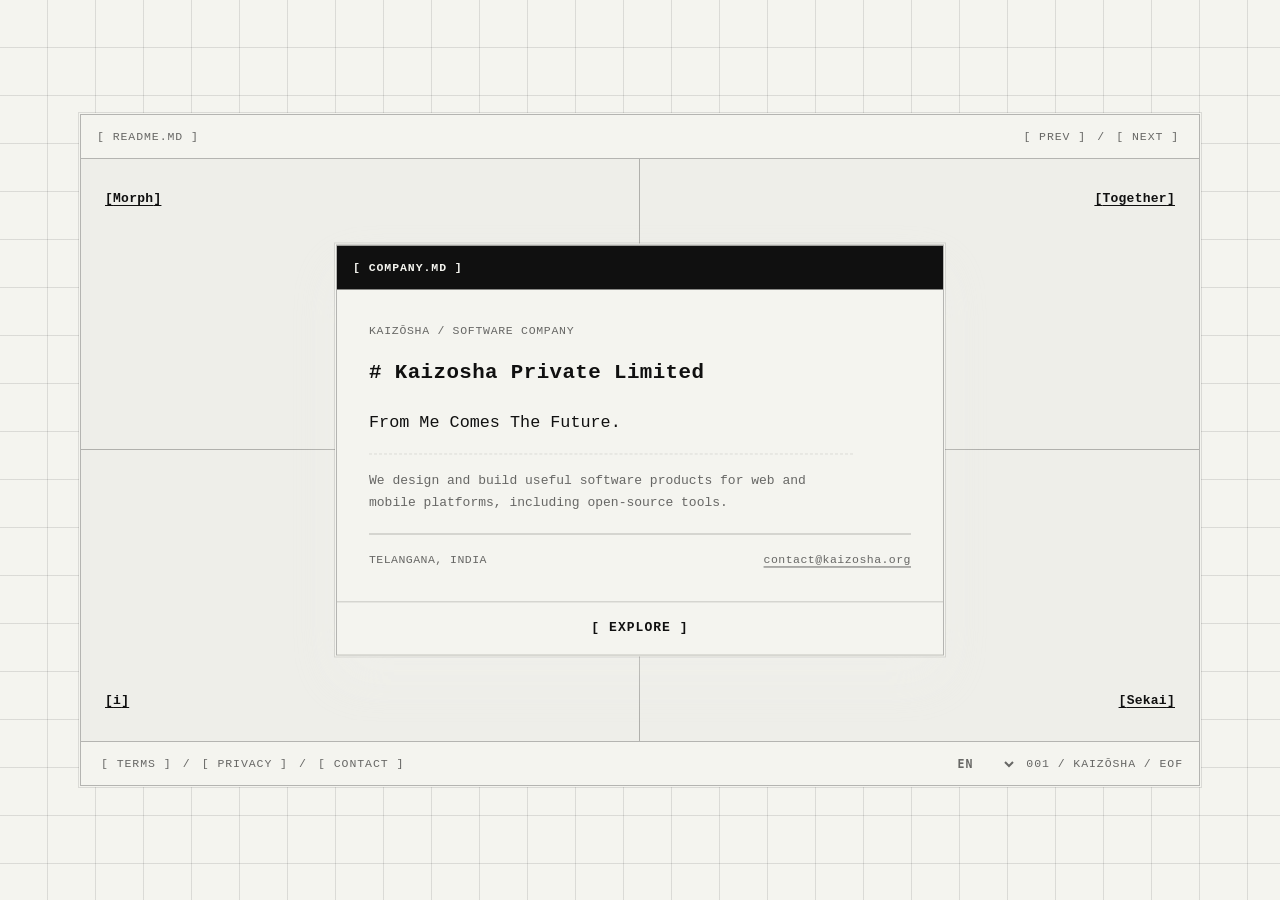
==== commit eca12547: "Use native language picker" ====
--- a/index.html
+++ b/index.html
@@ -125,8 +125,8 @@
     </script>
     <link rel="stylesheet" href="/assets/styles/brand.css?v=20260828-language-catalog-43">
     <link rel="stylesheet" href="/assets/styles/markdown.css?v=20260921-status-language-1">
-    <link rel="stylesheet" href="/assets/styles/site-language.css?v=20260921-status-menu-1">
-    <script src="/assets/scripts/site-language.js?v=20260921-status-menu-1" defer></script>
+    <link rel="stylesheet" href="/assets/styles/site-language.css?v=20260921-native-picker-1">
+    <script src="/assets/scripts/site-language.js?v=20260921-native-picker-1" defer></script>
     <link rel="stylesheet" href="/assets/styles/story-entry.css?v=20260831-reader-2">
     <script src="/assets/scripts/site-motion.js?v=20260818-dynamic-grid" defer></script>
     <script src="/assets/scripts/brand-language-intro.js?v=20260831-india-japan-25" defer></script>
--- a/assets/styles/site-language.css
+++ b/assets/styles/site-language.css
@@ -13,15 +13,14 @@
   bottom: 0.75rem;
 }
 
-.site-language-control {
-  display: inline-flex;
-  min-width: 3.1rem;
+.site-language-picker {
+  width: 4.15rem;
   min-height: 2rem;
-  align-items: center;
-  justify-content: center;
   margin: 0;
-  padding: 0.2rem 0.35rem;
+  padding: 0.2rem;
   border: 0;
+  border-radius: 0;
+  appearance: auto;
   background: transparent;
   color: inherit;
   cursor: pointer;
@@ -31,110 +30,38 @@
   text-transform: uppercase;
 }
 
-.site-language-control:hover,
-.site-language-control:focus-visible,
-.site-language-control[aria-expanded="true"] {
+.site-language-picker:hover,
+.site-language-picker:focus-visible {
   background: var(--ink, CanvasText);
   color: var(--surface, Canvas);
 }
 
-.site-language-control:focus-visible {
+.site-language-picker:focus-visible {
   outline: 2px solid currentColor;
   outline-offset: 2px;
 }
 
-.site-language-menu {
-  position: absolute;
-  z-index: 80;
-  right: 0;
-  bottom: calc(100% + 0.55rem);
-  width: min(21rem, calc(100vw - 1.5rem));
-  max-height: min(27rem, calc(100dvh - 4.5rem));
-  overflow: auto;
-  border: 1px solid var(--ink, CanvasText);
+.site-language-picker option,
+.site-language-picker optgroup {
   background: var(--surface, Canvas);
   color: var(--ink, CanvasText);
-  box-shadow: 0 0.8rem 2.4rem rgba(0, 0, 0, 0.24);
-  font: 0.72rem/1.35 var(--font-mono, ui-monospace, monospace);
-  letter-spacing: 0.04em;
+  font-family: var(--font-mono, ui-monospace, monospace);
   text-transform: none;
 }
 
-.site-language-menu[hidden] {
-  display: none;
+.site-language-status {
+  position: absolute;
+  width: 1px;
+  height: 1px;
+  overflow: hidden;
+  clip: rect(0 0 0 0);
+  clip-path: inset(50%);
+  white-space: nowrap;
 }
 
-.site-language-menu__list,
-.site-language-menu__group {
-  display: grid;
-}
-
-.site-language-menu__group + .site-language-menu__group {
-  border-top: 1px solid var(--line, currentColor);
-}
-
-.site-language-menu__label,
-.site-language-menu__status {
-  margin: 0;
-  padding: 0.55rem 0.7rem;
-  color: var(--ink-muted, currentColor);
-  font-size: 0.62rem;
-  font-weight: 700;
-  letter-spacing: 0.09em;
-  text-transform: uppercase;
-}
-
-.site-language-menu [role="menuitemradio"] {
-  display: flex;
-  min-height: 2.45rem;
-  align-items: center;
-  justify-content: space-between;
-  gap: 1rem;
-  width: 100%;
-  padding: 0.48rem 0.7rem;
-  border: 0;
-  border-top: 1px solid var(--line, currentColor);
-  background: transparent;
-  color: inherit;
-  cursor: pointer;
-  font: inherit;
-  text-align: start;
-}
-
-.site-language-menu [role="menuitemradio"] > span:last-child {
-  color: var(--ink-muted, currentColor);
-  font-weight: 700;
-  letter-spacing: 0.09em;
-}
-
-.site-language-menu [role="menuitemradio"]:hover,
-.site-language-menu [role="menuitemradio"]:focus-visible,
-.site-language-menu [role="menuitemradio"][aria-checked="true"] {
-  background: var(--ink, CanvasText);
-  color: var(--surface, Canvas);
-  outline: 0;
-}
-
-.site-language-menu [role="menuitemradio"]:hover > span:last-child,
-.site-language-menu [role="menuitemradio"]:focus-visible > span:last-child,
-.site-language-menu [role="menuitemradio"][aria-checked="true"] > span:last-child {
-  color: inherit;
-}
-
-.site-language-menu [role="menuitemradio"][aria-checked="true"] > span:first-child::before {
-  content: "✓ ";
-}
-
-.site-language-menu__status {
-  min-height: 2rem;
-  border-top: 1px solid var(--line, currentColor);
-  line-height: 1.45;
-  text-transform: none;
-}
-
-html[dir="rtl"] .site-language-menu {
+html[dir="rtl"] .site-language-host--floating {
   right: auto;
-  left: 0;
+  left: 0.75rem;
 }
 
 @media (max-width: 540px) {
@@ -143,23 +70,19 @@
     bottom: 0.5rem;
   }
 
-  .site-language-menu {
-    width: min(19rem, calc(100vw - 1rem));
-    max-height: min(23rem, calc(100dvh - 4rem));
+  html[dir="rtl"] .site-language-host--floating {
+    right: auto;
+    left: 0.5rem;
   }
-}
 
-@media (prefers-reduced-motion: reduce) {
-  .site-language-menu {
-    scroll-behavior: auto;
+  .site-language-picker {
+    width: 3.8rem;
   }
 }
 
 @media (forced-colors: active) {
-  .site-language-control,
-  .site-language-menu,
-  .site-language-menu [role="menuitemradio"] {
-    border-color: CanvasText;
+  .site-language-picker {
+    border: 1px solid CanvasText;
   }
 }
 
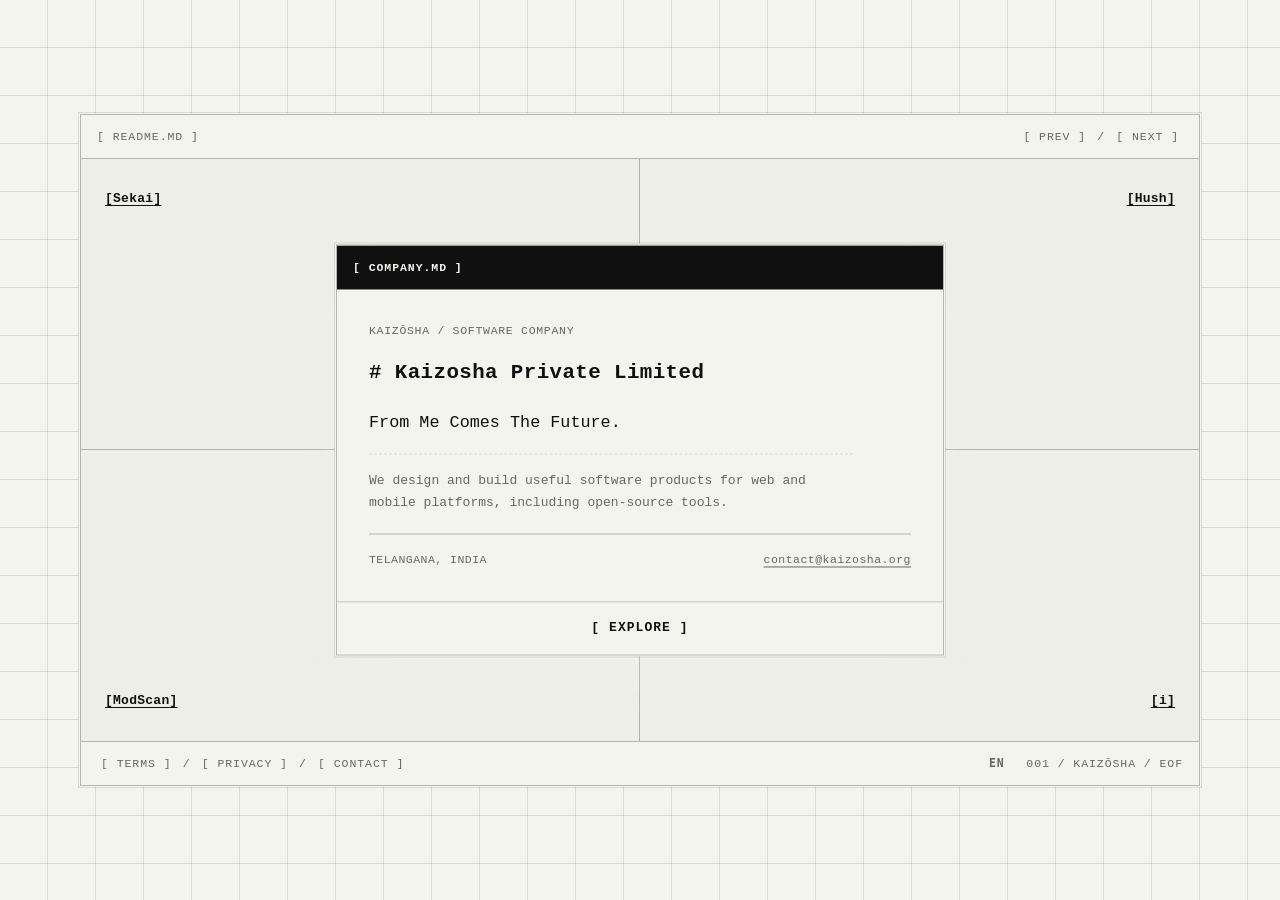
==== commit efe4a903: "Show only active language code" ====
--- a/index.html
+++ b/index.html
@@ -125,8 +125,8 @@
     </script>
     <link rel="stylesheet" href="/assets/styles/brand.css?v=20260828-language-catalog-43">
     <link rel="stylesheet" href="/assets/styles/markdown.css?v=20260921-status-language-1">
-    <link rel="stylesheet" href="/assets/styles/site-language.css?v=20260921-native-picker-1">
-    <script src="/assets/scripts/site-language.js?v=20260921-native-picker-1" defer></script>
+    <link rel="stylesheet" href="/assets/styles/site-language.css?v=20260922-code-only-1">
+    <script src="/assets/scripts/site-language.js?v=20260922-code-only-1" defer></script>
     <link rel="stylesheet" href="/assets/styles/story-entry.css?v=20260831-reader-2">
     <script src="/assets/scripts/site-motion.js?v=20260818-dynamic-grid" defer></script>
     <script src="/assets/scripts/brand-language-intro.js?v=20260831-india-japan-25" defer></script>
--- a/assets/styles/site-language.css
+++ b/assets/styles/site-language.css
@@ -3,6 +3,8 @@
   display: inline-flex;
   flex: 0 0 auto;
   align-items: center;
+  min-width: 2.5rem;
+  min-height: 2rem;
   font-family: var(--font-mono, ui-monospace, monospace);
 }
 
@@ -13,30 +15,38 @@
   bottom: 0.75rem;
 }
 
-.site-language-picker {
-  width: 4.15rem;
-  min-height: 2rem;
-  margin: 0;
+.site-language-code {
+  display: inline-flex;
+  align-items: center;
+  justify-content: center;
+  width: 100%;
+  min-height: inherit;
   padding: 0.2rem;
-  border: 0;
-  border-radius: 0;
-  appearance: auto;
-  background: transparent;
-  color: inherit;
-  cursor: pointer;
   font: inherit;
   font-weight: 700;
-  letter-spacing: inherit;
   text-transform: uppercase;
 }
 
-.site-language-picker:hover,
-.site-language-picker:focus-visible {
+.site-language-picker {
+  position: absolute;
+  inset: 0;
+  width: 100%;
+  height: 100%;
+  margin: 0;
+  padding: 0;
+  border: 0;
+  opacity: 0;
+  cursor: pointer;
+  font: inherit;
+}
+
+.site-language-host:hover .site-language-code,
+.site-language-host:has(.site-language-picker:focus-visible) .site-language-code {
   background: var(--ink, CanvasText);
   color: var(--surface, Canvas);
 }
 
-.site-language-picker:focus-visible {
+.site-language-host:has(.site-language-picker:focus-visible) {
   outline: 2px solid currentColor;
   outline-offset: 2px;
 }
@@ -75,13 +85,10 @@
     left: 0.5rem;
   }
 
-  .site-language-picker {
-    width: 3.8rem;
-  }
 }
 
 @media (forced-colors: active) {
-  .site-language-picker {
+  .site-language-host {
     border: 1px solid CanvasText;
   }
 }
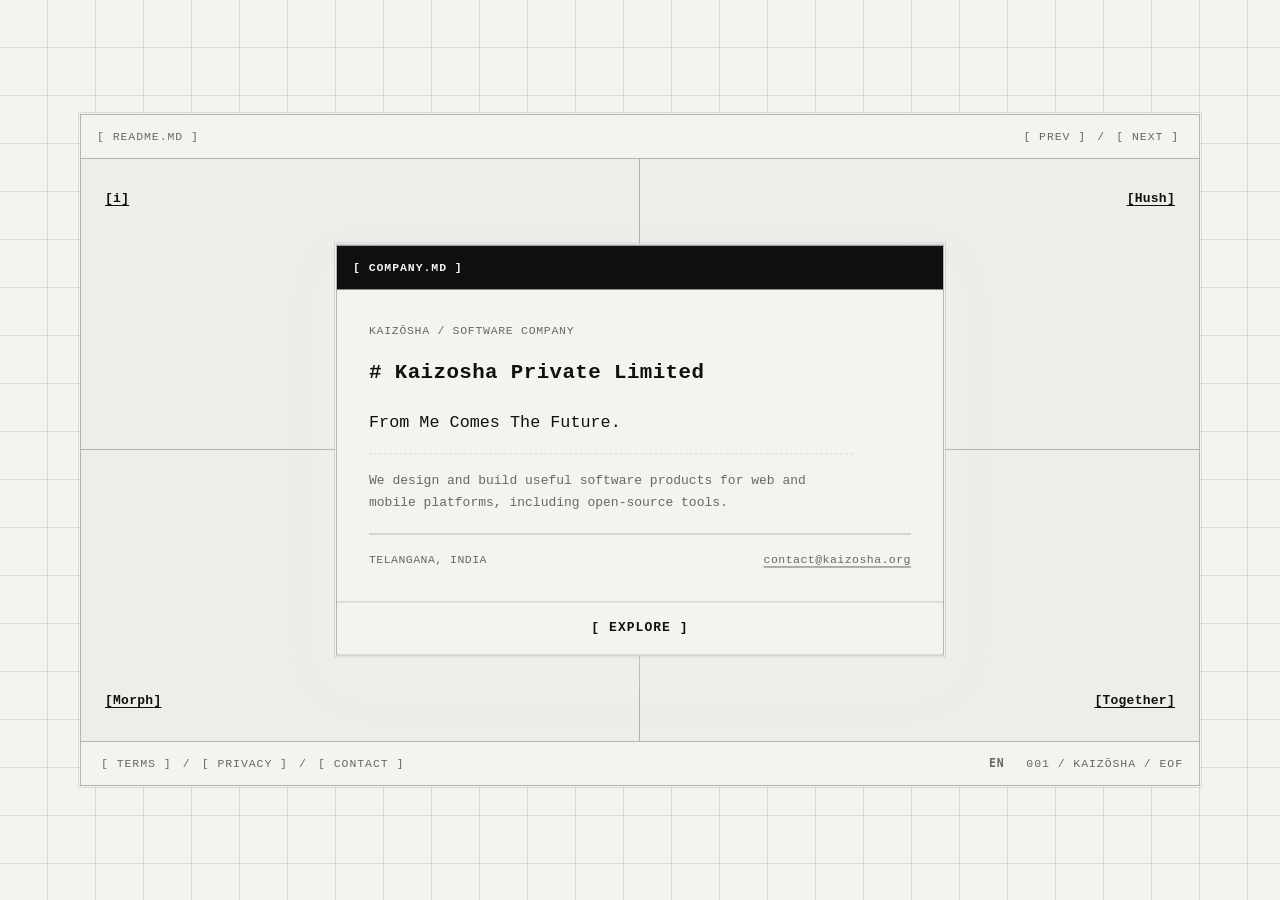
==== commit a6dd7efb: "Keep the homepage mark in static Japanese" ====
--- a/index.html
+++ b/index.html
@@ -129,7 +129,6 @@
     <script src="/assets/scripts/site-language.js?v=20260922-code-only-1" defer></script>
     <link rel="stylesheet" href="/assets/styles/story-entry.css?v=20260831-reader-2">
     <script src="/assets/scripts/site-motion.js?v=20260818-dynamic-grid" defer></script>
-    <script src="/assets/scripts/brand-language-intro.js?v=20260831-india-japan-25" defer></script>
     <script src="/assets/scripts/home-products.js?v=20260831-story-handoff-2" defer></script>
   </head>
   <body data-page-family="directory" data-page="home">
@@ -278,7 +277,7 @@
       <p class="u-screen-reader" role="status" aria-live="polite" aria-atomic="true" data-products-status></p>
 
       <button
-        class="home-logo"
+        class="home-logo is-ready"
         type="button"
         data-home-intro-open
         aria-label="Open company information"
@@ -288,9 +287,9 @@
       >
         <span class="brand-lockup" aria-hidden="true">
           <span class="brand-lockup__mark">
-            <span class="brand-lockup__unit"><span class="brand-lockup__bar"></span><span class="brand-lockup__glyph">改</span></span>
-            <span class="brand-lockup__unit"><span class="brand-lockup__bar"></span><span class="brand-lockup__glyph">造</span></span>
-            <span class="brand-lockup__unit"><span class="brand-lockup__bar"></span><span class="brand-lockup__glyph">社</span></span>
+            <span class="brand-lockup__unit"><span class="brand-lockup__bar"></span><span class="brand-lockup__glyph" lang="ja">改</span></span>
+            <span class="brand-lockup__unit"><span class="brand-lockup__bar"></span><span class="brand-lockup__glyph" lang="ja">造</span></span>
+            <span class="brand-lockup__unit"><span class="brand-lockup__bar"></span><span class="brand-lockup__glyph" lang="ja">社</span></span>
           </span>
         </span>
       </button>
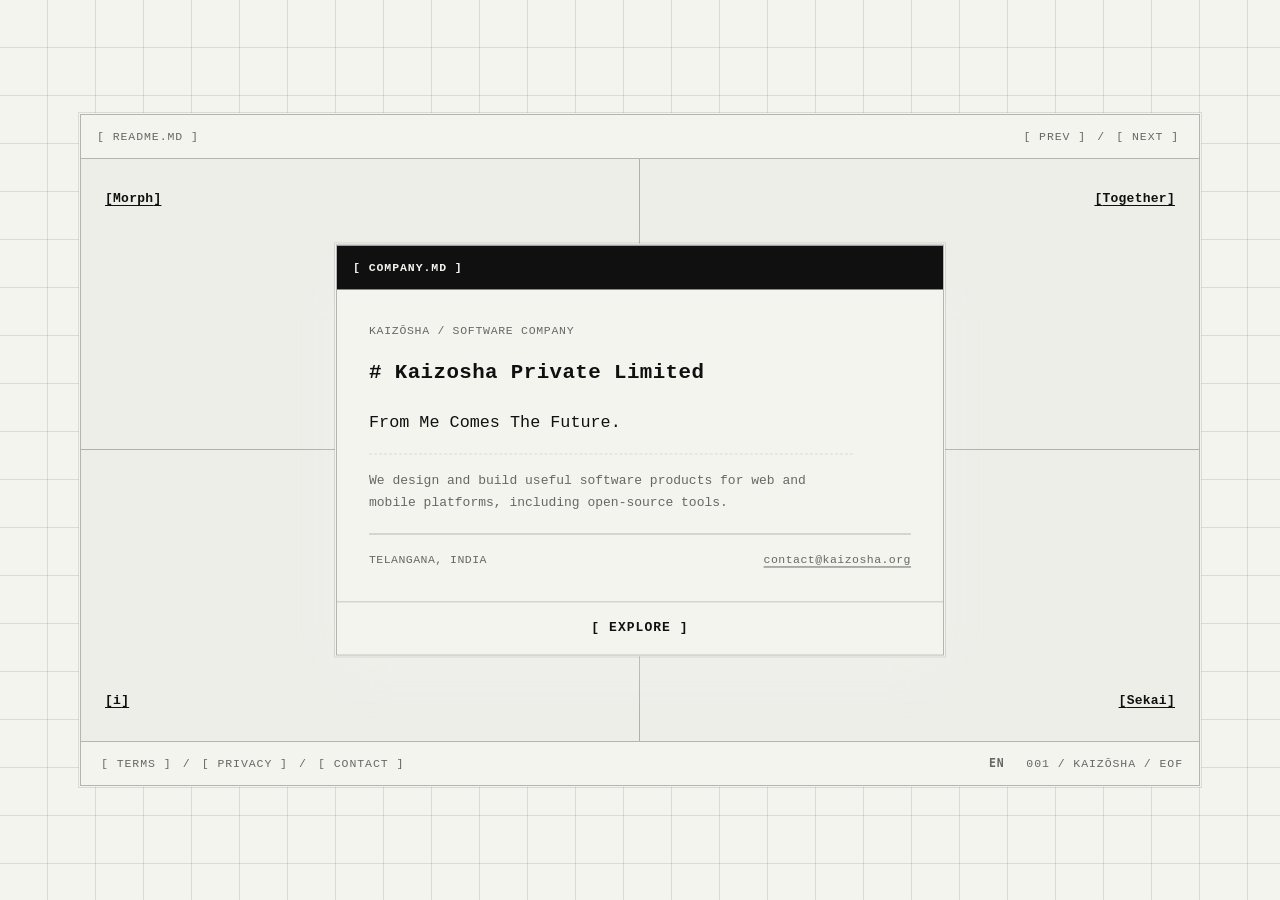
==== commit c4ec5fc1: "Reveal the i teaser with native scrolling" ====
--- a/index.html
+++ b/index.html
@@ -127,9 +127,9 @@
     <link rel="stylesheet" href="/assets/styles/markdown.css?v=20260921-status-language-1">
     <link rel="stylesheet" href="/assets/styles/site-language.css?v=20260922-code-only-1">
     <script src="/assets/scripts/site-language.js?v=20260922-code-only-1" defer></script>
-    <link rel="stylesheet" href="/assets/styles/story-entry.css?v=20260831-reader-2">
+    <link rel="stylesheet" href="/assets/styles/story-entry.css?v=20261114-native-scroll">
     <script src="/assets/scripts/site-motion.js?v=20260818-dynamic-grid" defer></script>
-    <script src="/assets/scripts/home-products.js?v=20260831-story-handoff-2" defer></script>
+    <script src="/assets/scripts/home-products.js?v=20261114-native-scroll" defer></script>
   </head>
   <body data-page-family="directory" data-page="home">
     <a class="skip-link" href="#main-content">Skip to content</a>
@@ -178,7 +178,7 @@
 
       <header class="home-toolbar story-handoff-chrome">
         <span class="home-toolbar__file">[ i / README.md ]</span>
-        <nav class="story-entry-return" aria-label="Story navigation"><a href="https://i.kaizosha.org/characters">[ CAST ]</a><a href="https://kaizosha.org/">[ ← KAIZŌSHA ]</a></nav>
+        <nav class="story-entry-return" aria-label="Story navigation"><a href="https://kaizosha.org/">[ ← KAIZŌSHA ]</a></nav>
       </header>
 
       <div
@@ -189,70 +189,82 @@
       >
         <div class="product-cell" data-product-slot="top-left" role="listitem">
           <div class="product-cell__content">
-            <h2 class="product-cell__heading">
-              <a class="product-cell__name" href="https://together.kaizosha.org" target="_blank" rel="noopener noreferrer" aria-label="View Together website (opens in a new tab)" aria-controls="product-detail-1" aria-expanded="false">Together</a>
-            </h2>
-            <div class="product-cell__detail" id="product-detail-1" hidden>
-              <p class="product-cell__eyebrow" aria-hidden="true">product / 01</p>
-              <p class="product-cell__description">A Kaizōsha software product currently being prepared for public release.</p>
-              <p class="product-cell__meta">Software product / In development</p>
-              <div class="product-cell__actions">
-                <button type="button" data-product-close aria-label="Close Together details">[ CLOSE ]</button>
-                <a class="product-cell__explore" href="https://together.kaizosha.org" target="_blank" rel="noopener noreferrer" aria-label="Explore Together website (opens in a new tab)">[ EXPLORE ↗ ]</a>
+            <div class="product-cell__lead">
+              <h2 class="product-cell__heading">
+                <a class="product-cell__name" href="https://together.kaizosha.org" target="_blank" rel="noopener noreferrer" aria-label="View Together website (opens in a new tab)" aria-controls="product-detail-1" aria-expanded="false">Together</a>
+              </h2>
+              <div class="product-cell__detail" id="product-detail-1" hidden>
+                <p class="product-cell__eyebrow" aria-hidden="true">product / 01</p>
+                <p class="product-cell__description">A Kaizōsha software product currently being prepared for public release.</p>
+                <p class="product-cell__meta">Software product / In development</p>
+                <div class="product-cell__actions">
+                  <button type="button" data-product-close aria-label="Close Together details">[ CLOSE ]</button>
+                  <a class="product-cell__explore" href="https://together.kaizosha.org" target="_blank" rel="noopener noreferrer" aria-label="Explore Together website (opens in a new tab)">[ EXPLORE ↗ ]</a>
+                </div>
+                <p class="product-cell__scroll-cue" data-product-scroll-cue aria-hidden="true" hidden></p>
               </div>
-              <p class="product-cell__scroll-cue" data-product-scroll-cue aria-hidden="true" hidden></p>
             </div>
           </div>
         </div>
         <div class="product-cell" data-product-slot="top-right" role="listitem">
           <div class="product-cell__content">
-            <h2 class="product-cell__heading">
-              <a class="product-cell__name" href="https://sekai.kaizosha.org" target="_blank" rel="noopener noreferrer" aria-label="View Sekai website (opens in a new tab)" aria-controls="product-detail-2" aria-expanded="false">Sekai</a>
-            </h2>
-            <div class="product-cell__detail" id="product-detail-2" hidden>
-              <p class="product-cell__eyebrow" aria-hidden="true">product / 02</p>
-              <p class="product-cell__description">An offline-first native globe package for SwiftUI, rendered with Metal and built for every Apple platform.</p>
-              <p class="product-cell__meta">SwiftUI package / Swift + Metal</p>
-              <div class="product-cell__actions">
-                <button type="button" data-product-close aria-label="Close Sekai details">[ CLOSE ]</button>
-                <a class="product-cell__explore" href="https://sekai.kaizosha.org" target="_blank" rel="noopener noreferrer" aria-label="Explore Sekai website (opens in a new tab)">[ EXPLORE ↗ ]</a>
+            <div class="product-cell__lead">
+              <h2 class="product-cell__heading">
+                <a class="product-cell__name" href="https://sekai.kaizosha.org" target="_blank" rel="noopener noreferrer" aria-label="View Sekai website (opens in a new tab)" aria-controls="product-detail-2" aria-expanded="false">Sekai</a>
+              </h2>
+              <div class="product-cell__detail" id="product-detail-2" hidden>
+                <p class="product-cell__eyebrow" aria-hidden="true">product / 02</p>
+                <p class="product-cell__description">An offline-first native globe package for SwiftUI, rendered with Metal and built for every Apple platform.</p>
+                <p class="product-cell__meta">SwiftUI package / Swift + Metal</p>
+                <div class="product-cell__actions">
+                  <button type="button" data-product-close aria-label="Close Sekai details">[ CLOSE ]</button>
+                  <a class="product-cell__explore" href="https://sekai.kaizosha.org" target="_blank" rel="noopener noreferrer" aria-label="Explore Sekai website (opens in a new tab)">[ EXPLORE ↗ ]</a>
+                </div>
+                <p class="product-cell__scroll-cue" data-product-scroll-cue aria-hidden="true" hidden></p>
               </div>
-              <p class="product-cell__scroll-cue" data-product-scroll-cue aria-hidden="true" hidden></p>
             </div>
           </div>
         </div>
         <div class="product-cell" data-product-slot="bottom-left" role="listitem">
           <div class="product-cell__content">
-            <h2 class="product-cell__heading">
-              <a class="product-cell__name" href="https://hush.kaizosha.org" target="_blank" rel="noopener noreferrer" aria-label="View Hush website (opens in a new tab)" aria-controls="product-detail-3" aria-expanded="false">Hush</a>
-            </h2>
-            <div class="product-cell__detail" id="product-detail-3" hidden>
-              <p class="product-cell__eyebrow" aria-hidden="true">product / 03</p>
-              <p class="product-cell__description">A native macOS assistant for live audio, text, screen capture, and the context you choose to keep.</p>
-              <p class="product-cell__meta">macOS application / Swift + SwiftUI / In active development</p>
-              <div class="product-cell__actions">
-                <button type="button" data-product-close aria-label="Close Hush details">[ CLOSE ]</button>
-                <a class="product-cell__explore" href="https://hush.kaizosha.org" target="_blank" rel="noopener noreferrer" aria-label="Explore Hush website (opens in a new tab)">[ EXPLORE ↗ ]</a>
+            <div class="product-cell__lead">
+              <h2 class="product-cell__heading">
+                <a class="product-cell__name" href="https://hush.kaizosha.org" target="_blank" rel="noopener noreferrer" aria-label="View Hush website (opens in a new tab)" aria-controls="product-detail-3" aria-expanded="false">Hush</a>
+              </h2>
+              <div class="product-cell__detail" id="product-detail-3" hidden>
+                <p class="product-cell__eyebrow" aria-hidden="true">product / 03</p>
+                <p class="product-cell__description">A native macOS assistant for live audio, text, screen capture, and the context you choose to keep.</p>
+                <p class="product-cell__meta">macOS application / Swift + SwiftUI / In active development</p>
+                <div class="product-cell__actions">
+                  <button type="button" data-product-close aria-label="Close Hush details">[ CLOSE ]</button>
+                  <a class="product-cell__explore" href="https://hush.kaizosha.org" target="_blank" rel="noopener noreferrer" aria-label="Explore Hush website (opens in a new tab)">[ EXPLORE ↗ ]</a>
+                </div>
+                <p class="product-cell__scroll-cue" data-product-scroll-cue aria-hidden="true" hidden></p>
               </div>
-              <p class="product-cell__scroll-cue" data-product-scroll-cue aria-hidden="true" hidden></p>
             </div>
           </div>
         </div>
         <div class="product-cell" data-product-slot="bottom-right" data-product-kind="story" data-product-sequence="06" data-product-featured role="listitem">
           <div class="product-cell__content">
-            <h2 class="product-cell__heading">
-              <a class="product-cell__name" href="https://i.kaizosha.org" target="_blank" rel="noopener noreferrer" aria-label="View i story website (opens in a new tab)" aria-controls="product-detail-4" aria-expanded="false">i</a>
-            </h2>
-            <div class="product-cell__detail" id="product-detail-4" hidden>
-              <p class="product-cell__eyebrow" aria-hidden="true">story / 06</p>
-              <p class="product-cell__description">A life before language. A scroll-driven 3D manhwa by Kaizō Konpaku: one enclosed world, a girl growing up, and her father's silence.</p>
-              <p class="product-cell__meta">Story / Interactive art / In development</p>
-              <div class="product-cell__actions">
-                <button type="button" data-product-close aria-label="Close i details">[ CLOSE ]</button>
-                <a class="product-cell__explore" href="https://i.kaizosha.org" target="_blank" rel="noopener noreferrer" aria-label="Explore i story website (opens in a new tab)">[ EXPLORE ↗ ]</a>
+            <div class="product-cell__lead">
+              <h2 class="product-cell__heading">
+                <a class="product-cell__name" href="https://i.kaizosha.org" target="_blank" rel="noopener noreferrer" aria-label="View i story website (opens in a new tab)" aria-controls="product-detail-4" aria-expanded="false">i</a>
+              </h2>
+              <div class="product-cell__detail" id="product-detail-4" hidden>
+                <p class="product-cell__eyebrow" aria-hidden="true">story / 06</p>
+                <p class="product-cell__description">A life before language. A scroll-driven 3D manhwa by Kaizō Konpaku: one enclosed world, a girl growing up, and her father's silence.</p>
+                <p class="product-cell__meta">Story / Interactive art / In development</p>
+                <div class="product-cell__actions">
+                  <button type="button" data-product-close aria-label="Close i details">[ CLOSE ]</button>
+                  <a class="product-cell__explore" href="https://i.kaizosha.org" target="_blank" rel="noopener noreferrer" aria-label="Explore i story website (opens in a new tab)">[ EXPLORE ↗ ]</a>
+                </div>
+                <p class="product-cell__scroll-cue" data-product-scroll-cue aria-hidden="true" hidden></p>
+                <a class="product-cell__scroll-cue story-scroll-cue" href="#i-coming-soon" data-story-scroll-cue hidden>[ SCROLL DOWN ↓ ]</a>
               </div>
-              <p class="product-cell__scroll-cue" data-product-scroll-cue aria-hidden="true" hidden></p>
             </div>
+            <section class="story-teaser" id="i-coming-soon" tabindex="-1" hidden>
+              <h2>coming soon to scare you</h2>
+            </section>
           </div>
         </div>
       </div>
@@ -317,7 +329,7 @@
         </span>
       </footer>
       <footer class="home-statusbar story-handoff-chrome">
-        <nav class="home-legal" aria-label="Story information"><a href="https://i.kaizosha.org/rights" aria-label="Rights and credits">[ R ]</a><span aria-hidden="true">/</span><a href="https://i.kaizosha.org/privacy" aria-label="Privacy">[ P ]</a><span aria-hidden="true">/</span><a href="https://kaizosha.org/contact" aria-label="Contact">[ C ]</a></nav>
+        <nav class="home-legal" aria-label="Story information"><a href="https://i.kaizosha.org/terms" aria-label="Terms">[ T ]</a><span aria-hidden="true">/</span><a href="https://i.kaizosha.org/privacy" aria-label="Privacy">[ P ]</a><span aria-hidden="true">/</span><a href="https://i.kaizosha.org/contact" aria-label="Contact">[ C ]</a></nav>
         <span class="home-statusbar__product">006 / i / STORY</span>
       </footer>
     </main>
--- a/assets/styles/markdown.css
+++ b/assets/styles/markdown.css
@@ -1197,13 +1197,24 @@
 }
 
 .document-footer a {
-  display: grid;
+  display: flex;
   min-height: 3.25rem;
   align-items: center;
+  justify-content: center;
+  gap: 0.4ch;
   margin-inline: 0;
   padding: 0.65rem;
   border-left: 1px solid var(--line);
   text-align: center;
+}
+
+.main .document-footer a::before {
+  content: "[";
+}
+
+.main .document-footer a::after {
+  content: "]";
+  opacity: 1;
 }
 
 .document-footer a:first-of-type {
@@ -1375,15 +1386,6 @@
 
   .section:hover > .section-head::after {
     color: rgba(var(--surface-rgb), 0.62);
-  }
-
-  .document-footer a {
-    opacity: 0;
-  }
-
-  .document-footer:hover a,
-  .document-footer:focus-within a {
-    opacity: 1;
   }
 }
 
@@ -1670,10 +1672,6 @@
   .error-main {
     box-shadow: none;
   }
-
-  .document-footer a {
-    opacity: 1;
-  }
 }
 
 @media (prefers-reduced-motion: reduce) {
--- a/assets/styles/story-entry.css
+++ b/assets/styles/story-entry.css
@@ -6,7 +6,6 @@
 .story-entry-return { display: flex; align-items: center; gap: .8rem; }
 .story-entry-return a { display: inline-flex; align-items: center; min-height: 2rem; color: inherit; font: inherit; text-decoration: none; }
 .story-entry-return a:hover { color: var(--ink); text-decoration: underline; }
-.home-main[data-active-product="i"] .product-cell.is-active .product-cell__content { justify-content: flex-start; justify-content: safe center; }
 .home-main[data-active-product="i"].is-handoff-preview .product-cell__name { background: var(--ink); color: var(--surface); box-shadow: none; }
 .home-main.is-story-handoff.is-navigating-product .product-cell__name { outline: none; }
 .home-main.is-story-handoff.is-navigating-product :is(.home-products, .product-cell, .product-cell__content, .product-cell__heading, .product-cell__name, .product-cell__detail, .product-cell__explore, .home-logo, .brand-lockup) { animation: none; transition: none; }
@@ -43,3 +42,50 @@
 @media (max-width: 640px) { .story-entry-mark { gap: 10px; } .story-entry-return { gap: .6rem; } }
 @media (forced-colors: active) { .story-entry { forced-color-adjust: auto; } }
 @media print { html[data-story-entry] body { visibility: visible; } .story-entry, html[data-story-entry] .story-entry, .story-entry-space, html[data-story-entry] .story-entry-space { display: none; } }
+
+.product-cell__lead { display: contents; }
+
+[data-page="home"] .product-cell[data-product-kind="story"].is-active .product-cell__content {
+  display: block;
+  padding: 0;
+}
+
+[data-page="home"] .product-cell[data-product-kind="story"].is-active .product-cell__content:focus-visible {
+  outline: 2px solid var(--ink);
+  outline-offset: -0.4rem;
+}
+
+[data-page="home"] .product-cell[data-product-kind="story"].is-active .product-cell__lead {
+  display: flex;
+  min-height: 100%;
+  flex-direction: column;
+  justify-content: center;
+  padding: clamp(2rem, 6vw, 5.5rem);
+}
+
+[data-page="home"] .product-cell[data-product-kind="story"].is-active:is([data-product-slot="top-right"], [data-product-slot="bottom-right"]) .product-cell__lead {
+  align-items: flex-end;
+}
+
+.story-scroll-cue { display: block; text-decoration: none; }
+.story-scroll-cue:hover, .story-scroll-cue:focus-visible { color: var(--ink); text-decoration: underline; }
+
+.story-teaser:not([hidden]) {
+  display: grid;
+  min-height: 100%;
+  padding: clamp(1rem, 5vw, 4rem);
+  place-items: center;
+  border-top: 1px solid var(--line);
+  color: var(--ink);
+  text-align: center;
+}
+
+.story-teaser h2 {
+  margin: 0;
+  font-size: clamp(1.125rem, 3vw, 2.35rem);
+  font-weight: 600;
+}
+
+@media (max-width: 640px), (max-height: 560px) {
+  [data-page="home"] .product-cell[data-product-kind="story"].is-active .product-cell__lead { padding: 1rem; }
+}
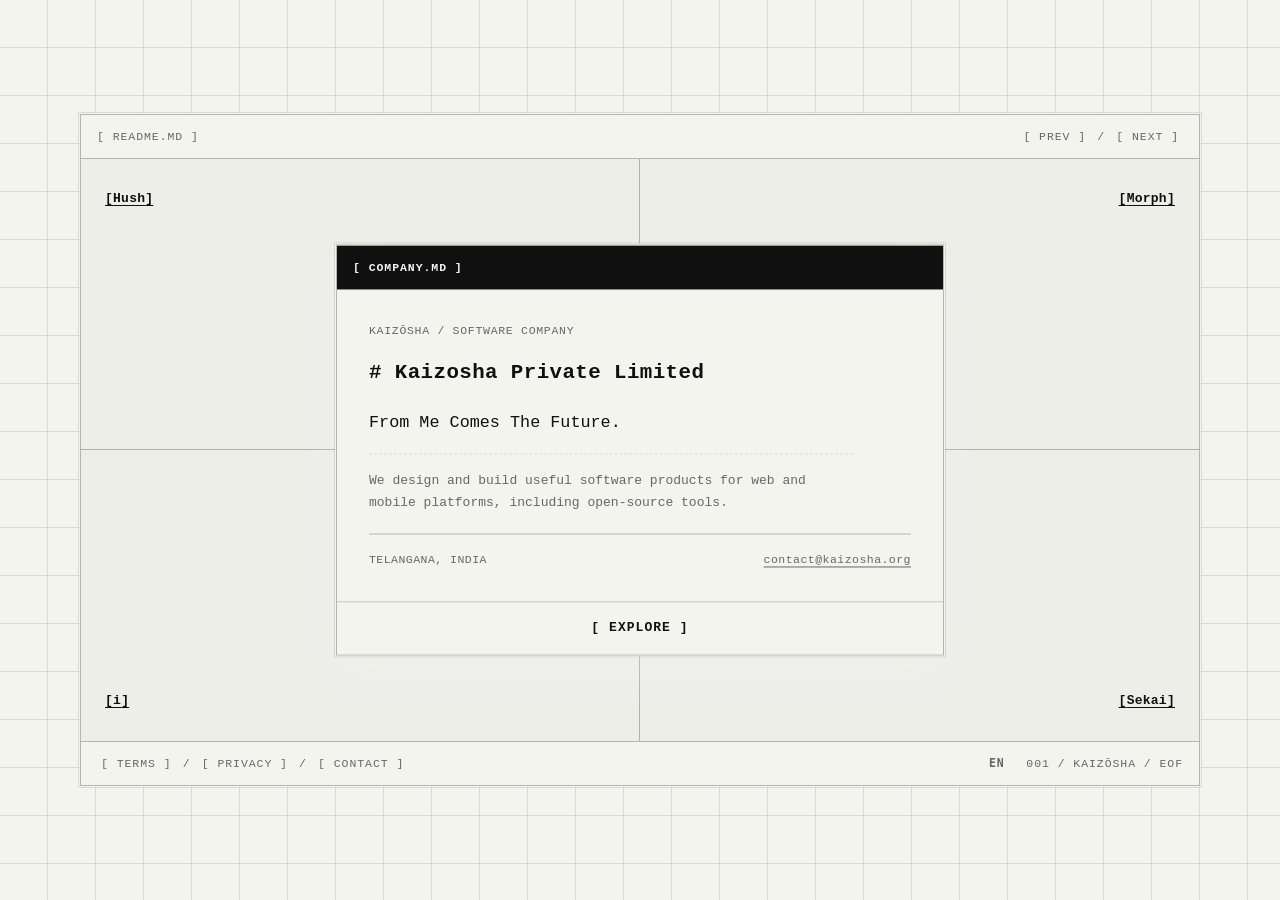
==== commit 9c77f542: "Keep the i teaser on its own site" ====
--- a/index.html
+++ b/index.html
@@ -127,9 +127,9 @@
     <link rel="stylesheet" href="/assets/styles/markdown.css?v=20260921-status-language-1">
     <link rel="stylesheet" href="/assets/styles/site-language.css?v=20260922-code-only-1">
     <script src="/assets/scripts/site-language.js?v=20260922-code-only-1" defer></script>
-    <link rel="stylesheet" href="/assets/styles/story-entry.css?v=20261114-native-scroll">
+    <link rel="stylesheet" href="/assets/styles/story-entry.css?v=20261114-story-preview">
     <script src="/assets/scripts/site-motion.js?v=20260818-dynamic-grid" defer></script>
-    <script src="/assets/scripts/home-products.js?v=20261114-native-scroll" defer></script>
+    <script src="/assets/scripts/home-products.js?v=20261114-story-preview" defer></script>
   </head>
   <body data-page-family="directory" data-page="home">
     <a class="skip-link" href="#main-content">Skip to content</a>
@@ -189,82 +189,70 @@
       >
         <div class="product-cell" data-product-slot="top-left" role="listitem">
           <div class="product-cell__content">
-            <div class="product-cell__lead">
-              <h2 class="product-cell__heading">
-                <a class="product-cell__name" href="https://together.kaizosha.org" target="_blank" rel="noopener noreferrer" aria-label="View Together website (opens in a new tab)" aria-controls="product-detail-1" aria-expanded="false">Together</a>
-              </h2>
-              <div class="product-cell__detail" id="product-detail-1" hidden>
-                <p class="product-cell__eyebrow" aria-hidden="true">product / 01</p>
-                <p class="product-cell__description">A Kaizōsha software product currently being prepared for public release.</p>
-                <p class="product-cell__meta">Software product / In development</p>
-                <div class="product-cell__actions">
-                  <button type="button" data-product-close aria-label="Close Together details">[ CLOSE ]</button>
-                  <a class="product-cell__explore" href="https://together.kaizosha.org" target="_blank" rel="noopener noreferrer" aria-label="Explore Together website (opens in a new tab)">[ EXPLORE ↗ ]</a>
-                </div>
-                <p class="product-cell__scroll-cue" data-product-scroll-cue aria-hidden="true" hidden></p>
+            <h2 class="product-cell__heading">
+              <a class="product-cell__name" href="https://together.kaizosha.org" target="_blank" rel="noopener noreferrer" aria-label="View Together website (opens in a new tab)" aria-controls="product-detail-1" aria-expanded="false">Together</a>
+            </h2>
+            <div class="product-cell__detail" id="product-detail-1" hidden>
+              <p class="product-cell__eyebrow" aria-hidden="true">product / 01</p>
+              <p class="product-cell__description">A Kaizōsha software product currently being prepared for public release.</p>
+              <p class="product-cell__meta">Software product / In development</p>
+              <div class="product-cell__actions">
+                <button type="button" data-product-close aria-label="Close Together details">[ CLOSE ]</button>
+                <a class="product-cell__explore" href="https://together.kaizosha.org" target="_blank" rel="noopener noreferrer" aria-label="Explore Together website (opens in a new tab)">[ EXPLORE ↗ ]</a>
               </div>
+              <p class="product-cell__scroll-cue" data-product-scroll-cue aria-hidden="true" hidden></p>
             </div>
           </div>
         </div>
         <div class="product-cell" data-product-slot="top-right" role="listitem">
           <div class="product-cell__content">
-            <div class="product-cell__lead">
-              <h2 class="product-cell__heading">
-                <a class="product-cell__name" href="https://sekai.kaizosha.org" target="_blank" rel="noopener noreferrer" aria-label="View Sekai website (opens in a new tab)" aria-controls="product-detail-2" aria-expanded="false">Sekai</a>
-              </h2>
-              <div class="product-cell__detail" id="product-detail-2" hidden>
-                <p class="product-cell__eyebrow" aria-hidden="true">product / 02</p>
-                <p class="product-cell__description">An offline-first native globe package for SwiftUI, rendered with Metal and built for every Apple platform.</p>
-                <p class="product-cell__meta">SwiftUI package / Swift + Metal</p>
-                <div class="product-cell__actions">
-                  <button type="button" data-product-close aria-label="Close Sekai details">[ CLOSE ]</button>
-                  <a class="product-cell__explore" href="https://sekai.kaizosha.org" target="_blank" rel="noopener noreferrer" aria-label="Explore Sekai website (opens in a new tab)">[ EXPLORE ↗ ]</a>
-                </div>
-                <p class="product-cell__scroll-cue" data-product-scroll-cue aria-hidden="true" hidden></p>
+            <h2 class="product-cell__heading">
+              <a class="product-cell__name" href="https://sekai.kaizosha.org" target="_blank" rel="noopener noreferrer" aria-label="View Sekai website (opens in a new tab)" aria-controls="product-detail-2" aria-expanded="false">Sekai</a>
+            </h2>
+            <div class="product-cell__detail" id="product-detail-2" hidden>
+              <p class="product-cell__eyebrow" aria-hidden="true">product / 02</p>
+              <p class="product-cell__description">An offline-first native globe package for SwiftUI, rendered with Metal and built for every Apple platform.</p>
+              <p class="product-cell__meta">SwiftUI package / Swift + Metal</p>
+              <div class="product-cell__actions">
+                <button type="button" data-product-close aria-label="Close Sekai details">[ CLOSE ]</button>
+                <a class="product-cell__explore" href="https://sekai.kaizosha.org" target="_blank" rel="noopener noreferrer" aria-label="Explore Sekai website (opens in a new tab)">[ EXPLORE ↗ ]</a>
               </div>
+              <p class="product-cell__scroll-cue" data-product-scroll-cue aria-hidden="true" hidden></p>
             </div>
           </div>
         </div>
         <div class="product-cell" data-product-slot="bottom-left" role="listitem">
           <div class="product-cell__content">
-            <div class="product-cell__lead">
-              <h2 class="product-cell__heading">
-                <a class="product-cell__name" href="https://hush.kaizosha.org" target="_blank" rel="noopener noreferrer" aria-label="View Hush website (opens in a new tab)" aria-controls="product-detail-3" aria-expanded="false">Hush</a>
-              </h2>
-              <div class="product-cell__detail" id="product-detail-3" hidden>
-                <p class="product-cell__eyebrow" aria-hidden="true">product / 03</p>
-                <p class="product-cell__description">A native macOS assistant for live audio, text, screen capture, and the context you choose to keep.</p>
-                <p class="product-cell__meta">macOS application / Swift + SwiftUI / In active development</p>
-                <div class="product-cell__actions">
-                  <button type="button" data-product-close aria-label="Close Hush details">[ CLOSE ]</button>
-                  <a class="product-cell__explore" href="https://hush.kaizosha.org" target="_blank" rel="noopener noreferrer" aria-label="Explore Hush website (opens in a new tab)">[ EXPLORE ↗ ]</a>
-                </div>
-                <p class="product-cell__scroll-cue" data-product-scroll-cue aria-hidden="true" hidden></p>
+            <h2 class="product-cell__heading">
+              <a class="product-cell__name" href="https://hush.kaizosha.org" target="_blank" rel="noopener noreferrer" aria-label="View Hush website (opens in a new tab)" aria-controls="product-detail-3" aria-expanded="false">Hush</a>
+            </h2>
+            <div class="product-cell__detail" id="product-detail-3" hidden>
+              <p class="product-cell__eyebrow" aria-hidden="true">product / 03</p>
+              <p class="product-cell__description">A native macOS assistant for live audio, text, screen capture, and the context you choose to keep.</p>
+              <p class="product-cell__meta">macOS application / Swift + SwiftUI / In active development</p>
+              <div class="product-cell__actions">
+                <button type="button" data-product-close aria-label="Close Hush details">[ CLOSE ]</button>
+                <a class="product-cell__explore" href="https://hush.kaizosha.org" target="_blank" rel="noopener noreferrer" aria-label="Explore Hush website (opens in a new tab)">[ EXPLORE ↗ ]</a>
               </div>
+              <p class="product-cell__scroll-cue" data-product-scroll-cue aria-hidden="true" hidden></p>
             </div>
           </div>
         </div>
         <div class="product-cell" data-product-slot="bottom-right" data-product-kind="story" data-product-sequence="06" data-product-featured role="listitem">
           <div class="product-cell__content">
-            <div class="product-cell__lead">
-              <h2 class="product-cell__heading">
-                <a class="product-cell__name" href="https://i.kaizosha.org" target="_blank" rel="noopener noreferrer" aria-label="View i story website (opens in a new tab)" aria-controls="product-detail-4" aria-expanded="false">i</a>
-              </h2>
-              <div class="product-cell__detail" id="product-detail-4" hidden>
-                <p class="product-cell__eyebrow" aria-hidden="true">story / 06</p>
-                <p class="product-cell__description">A life before language. A scroll-driven 3D manhwa by Kaizō Konpaku: one enclosed world, a girl growing up, and her father's silence.</p>
-                <p class="product-cell__meta">Story / Interactive art / In development</p>
-                <div class="product-cell__actions">
-                  <button type="button" data-product-close aria-label="Close i details">[ CLOSE ]</button>
-                  <a class="product-cell__explore" href="https://i.kaizosha.org" target="_blank" rel="noopener noreferrer" aria-label="Explore i story website (opens in a new tab)">[ EXPLORE ↗ ]</a>
-                </div>
-                <p class="product-cell__scroll-cue" data-product-scroll-cue aria-hidden="true" hidden></p>
-                <a class="product-cell__scroll-cue story-scroll-cue" href="#i-coming-soon" data-story-scroll-cue hidden>[ SCROLL DOWN ↓ ]</a>
+            <h2 class="product-cell__heading">
+              <a class="product-cell__name" href="https://i.kaizosha.org" target="_blank" rel="noopener noreferrer" aria-label="View i story website (opens in a new tab)" aria-controls="product-detail-4" aria-expanded="false">i</a>
+            </h2>
+            <div class="product-cell__detail" id="product-detail-4" hidden>
+              <p class="product-cell__eyebrow" aria-hidden="true">story / 06</p>
+              <p class="product-cell__description">A life before language. A scroll-driven 3D manhwa by Kaizō Konpaku: one enclosed world, a girl growing up, and her father's silence.</p>
+              <p class="product-cell__meta">Story / Interactive art / In development</p>
+              <div class="product-cell__actions">
+                <button type="button" data-product-close aria-label="Close i details">[ CLOSE ]</button>
+                <a class="product-cell__explore" href="https://i.kaizosha.org" target="_blank" rel="noopener noreferrer" aria-label="Explore i story website (opens in a new tab)">[ EXPLORE ↗ ]</a>
               </div>
+              <p class="product-cell__scroll-cue" data-product-scroll-cue aria-hidden="true" hidden></p>
             </div>
-            <section class="story-teaser" id="i-coming-soon" tabindex="-1" hidden>
-              <h2>coming soon to scare you</h2>
-            </section>
           </div>
         </div>
       </div>
--- a/assets/styles/story-entry.css
+++ b/assets/styles/story-entry.css
@@ -6,6 +6,7 @@
 .story-entry-return { display: flex; align-items: center; gap: .8rem; }
 .story-entry-return a { display: inline-flex; align-items: center; min-height: 2rem; color: inherit; font: inherit; text-decoration: none; }
 .story-entry-return a:hover { color: var(--ink); text-decoration: underline; }
+.home-main[data-active-product="i"] .product-cell.is-active .product-cell__content { justify-content: flex-start; justify-content: safe center; }
 .home-main[data-active-product="i"].is-handoff-preview .product-cell__name { background: var(--ink); color: var(--surface); box-shadow: none; }
 .home-main.is-story-handoff.is-navigating-product .product-cell__name { outline: none; }
 .home-main.is-story-handoff.is-navigating-product :is(.home-products, .product-cell, .product-cell__content, .product-cell__heading, .product-cell__name, .product-cell__detail, .product-cell__explore, .home-logo, .brand-lockup) { animation: none; transition: none; }
@@ -42,50 +43,3 @@
 @media (max-width: 640px) { .story-entry-mark { gap: 10px; } .story-entry-return { gap: .6rem; } }
 @media (forced-colors: active) { .story-entry { forced-color-adjust: auto; } }
 @media print { html[data-story-entry] body { visibility: visible; } .story-entry, html[data-story-entry] .story-entry, .story-entry-space, html[data-story-entry] .story-entry-space { display: none; } }
-
-.product-cell__lead { display: contents; }
-
-[data-page="home"] .product-cell[data-product-kind="story"].is-active .product-cell__content {
-  display: block;
-  padding: 0;
-}
-
-[data-page="home"] .product-cell[data-product-kind="story"].is-active .product-cell__content:focus-visible {
-  outline: 2px solid var(--ink);
-  outline-offset: -0.4rem;
-}
-
-[data-page="home"] .product-cell[data-product-kind="story"].is-active .product-cell__lead {
-  display: flex;
-  min-height: 100%;
-  flex-direction: column;
-  justify-content: center;
-  padding: clamp(2rem, 6vw, 5.5rem);
-}
-
-[data-page="home"] .product-cell[data-product-kind="story"].is-active:is([data-product-slot="top-right"], [data-product-slot="bottom-right"]) .product-cell__lead {
-  align-items: flex-end;
-}
-
-.story-scroll-cue { display: block; text-decoration: none; }
-.story-scroll-cue:hover, .story-scroll-cue:focus-visible { color: var(--ink); text-decoration: underline; }
-
-.story-teaser:not([hidden]) {
-  display: grid;
-  min-height: 100%;
-  padding: clamp(1rem, 5vw, 4rem);
-  place-items: center;
-  border-top: 1px solid var(--line);
-  color: var(--ink);
-  text-align: center;
-}
-
-.story-teaser h2 {
-  margin: 0;
-  font-size: clamp(1.125rem, 3vw, 2.35rem);
-  font-weight: 600;
-}
-
-@media (max-width: 640px), (max-height: 560px) {
-  [data-page="home"] .product-cell[data-product-kind="story"].is-active .product-cell__lead { padding: 1rem; }
-}
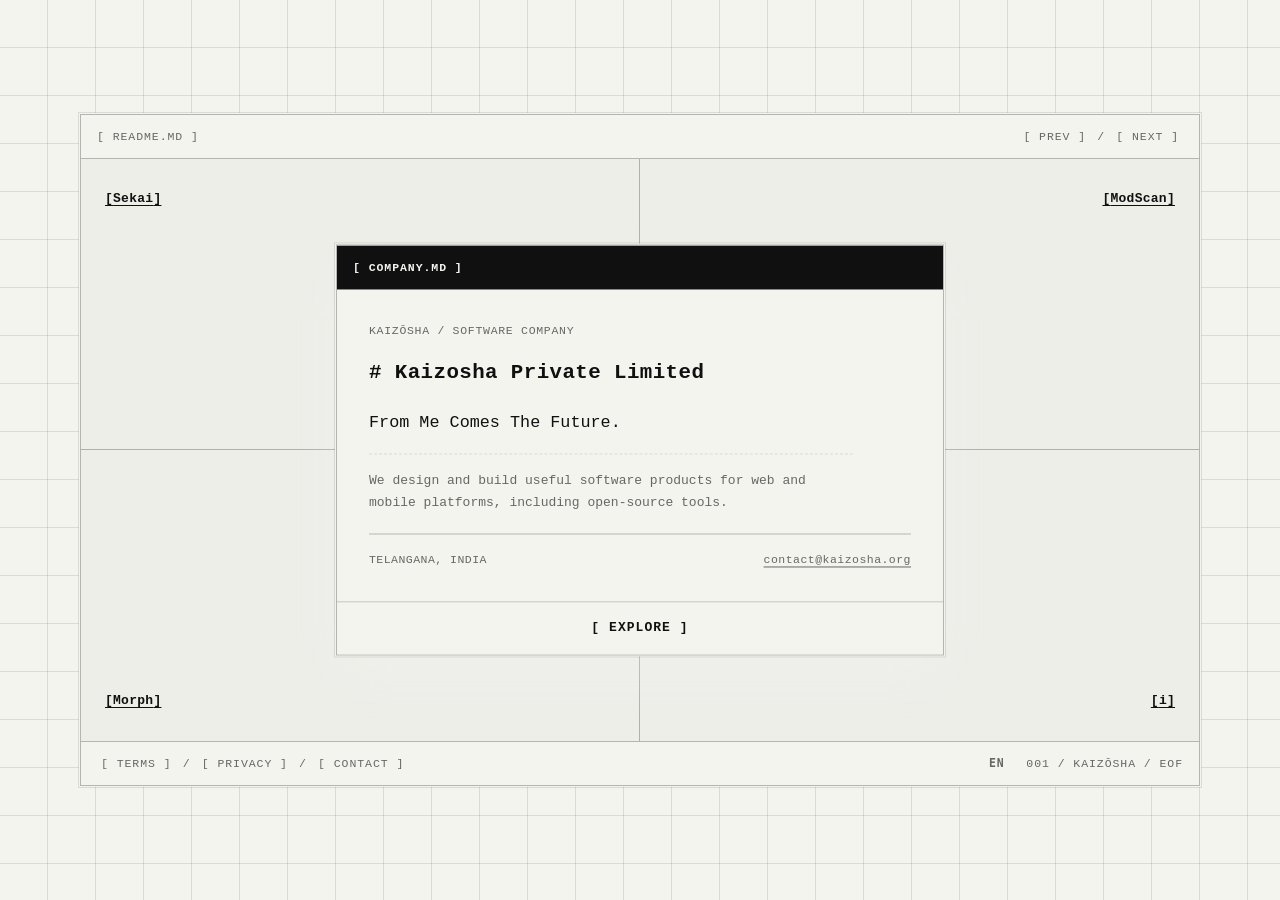
==== commit 34aa5850: "Expand the homepage frame before opening documents" ====
--- a/index.html
+++ b/index.html
@@ -124,12 +124,12 @@
       }
     </script>
     <link rel="stylesheet" href="/assets/styles/brand.css?v=20260828-language-catalog-43">
-    <link rel="stylesheet" href="/assets/styles/markdown.css?v=20260921-status-language-1">
+    <link rel="stylesheet" href="/assets/styles/markdown.css?v=20261114-document-handoff">
     <link rel="stylesheet" href="/assets/styles/site-language.css?v=20260922-code-only-1">
     <script src="/assets/scripts/site-language.js?v=20260922-code-only-1" defer></script>
     <link rel="stylesheet" href="/assets/styles/story-entry.css?v=20261114-story-preview">
     <script src="/assets/scripts/site-motion.js?v=20260818-dynamic-grid" defer></script>
-    <script src="/assets/scripts/home-products.js?v=20261114-story-preview" defer></script>
+    <script src="/assets/scripts/home-products.js?v=20261114-document-handoff" defer></script>
   </head>
   <body data-page-family="directory" data-page="home">
     <a class="skip-link" href="#main-content">Skip to content</a>
@@ -295,7 +295,7 @@
       </button>
 
       <footer class="home-statusbar">
-        <nav class="home-legal" aria-label="Company pages">
+        <nav class="home-legal" aria-label="Company pages" data-document-links>
           <a href="/terms" aria-label="Terms">
             <span class="home-legal__full">[ TERMS ]</span>
             <span class="home-legal__compact" aria-hidden="true">[ T ]</span>
--- a/assets/styles/markdown.css
+++ b/assets/styles/markdown.css
@@ -182,6 +182,17 @@
   animation: none;
 }
 
+.home-main.is-navigating-document {
+  width: 100%;
+  height: calc(100vh - 2 * var(--directory-edge));
+  height: calc(100dvh - 2 * var(--directory-edge));
+  pointer-events: none;
+  animation: none;
+  transition:
+    width 280ms cubic-bezier(0.22, 1, 0.36, 1),
+    height 280ms cubic-bezier(0.22, 1, 0.36, 1);
+}
+
 .home-intro {
   position: absolute;
   z-index: 4;
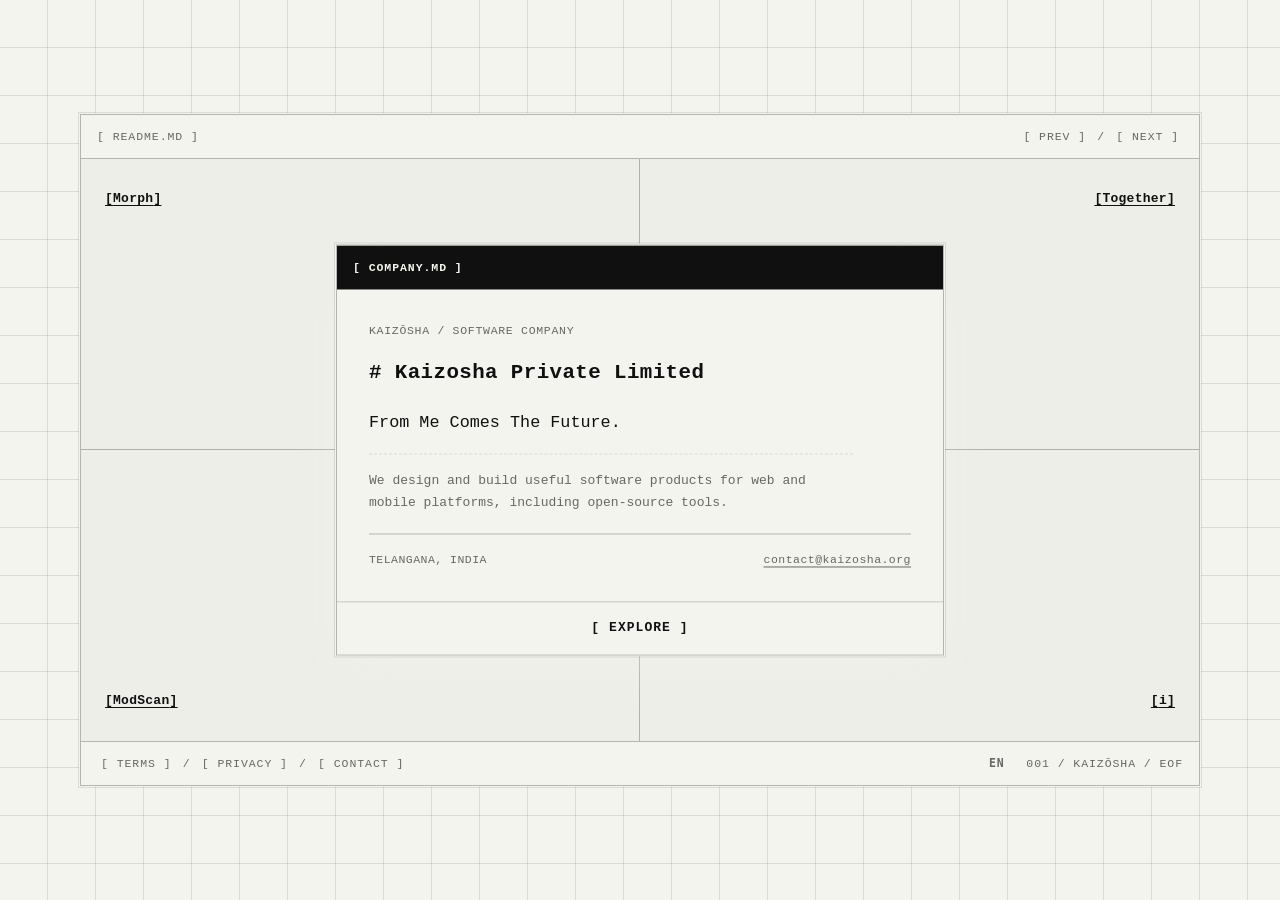
==== commit 31903783: "Describe Together in the product directory" ====
--- a/index.html
+++ b/index.html
@@ -194,8 +194,8 @@
             </h2>
             <div class="product-cell__detail" id="product-detail-1" hidden>
               <p class="product-cell__eyebrow" aria-hidden="true">product / 01</p>
-              <p class="product-cell__description">A Kaizōsha software product currently being prepared for public release.</p>
-              <p class="product-cell__meta">Software product / In development</p>
+              <p class="product-cell__description">Watch videos from your local library with on-device captions and translation. Review transcripts and export subtitles or captioned video.</p>
+              <p class="product-cell__meta">iPhone and iPad / iOS and iPadOS 26 or later</p>
               <div class="product-cell__actions">
                 <button type="button" data-product-close aria-label="Close Together details">[ CLOSE ]</button>
                 <a class="product-cell__explore" href="https://together.kaizosha.org" target="_blank" rel="noopener noreferrer" aria-label="Explore Together website (opens in a new tab)">[ EXPLORE ↗ ]</a>
